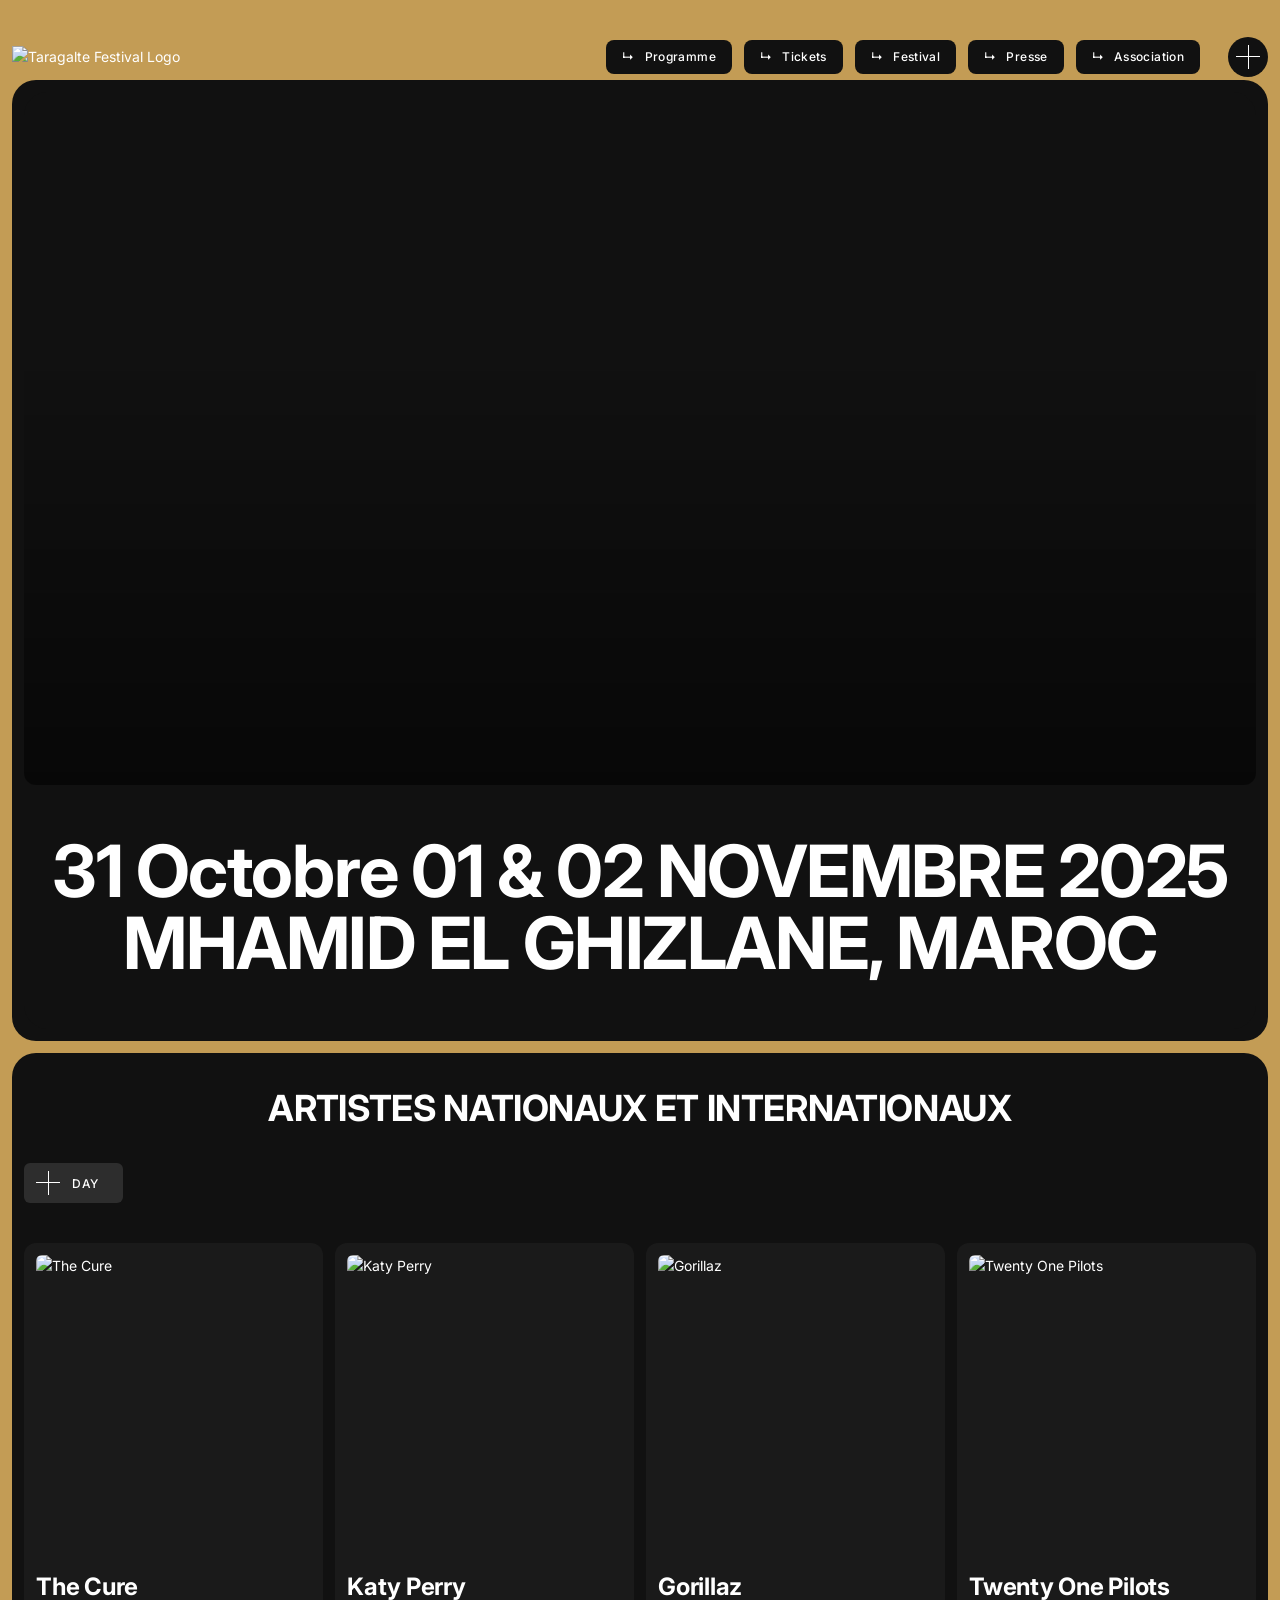
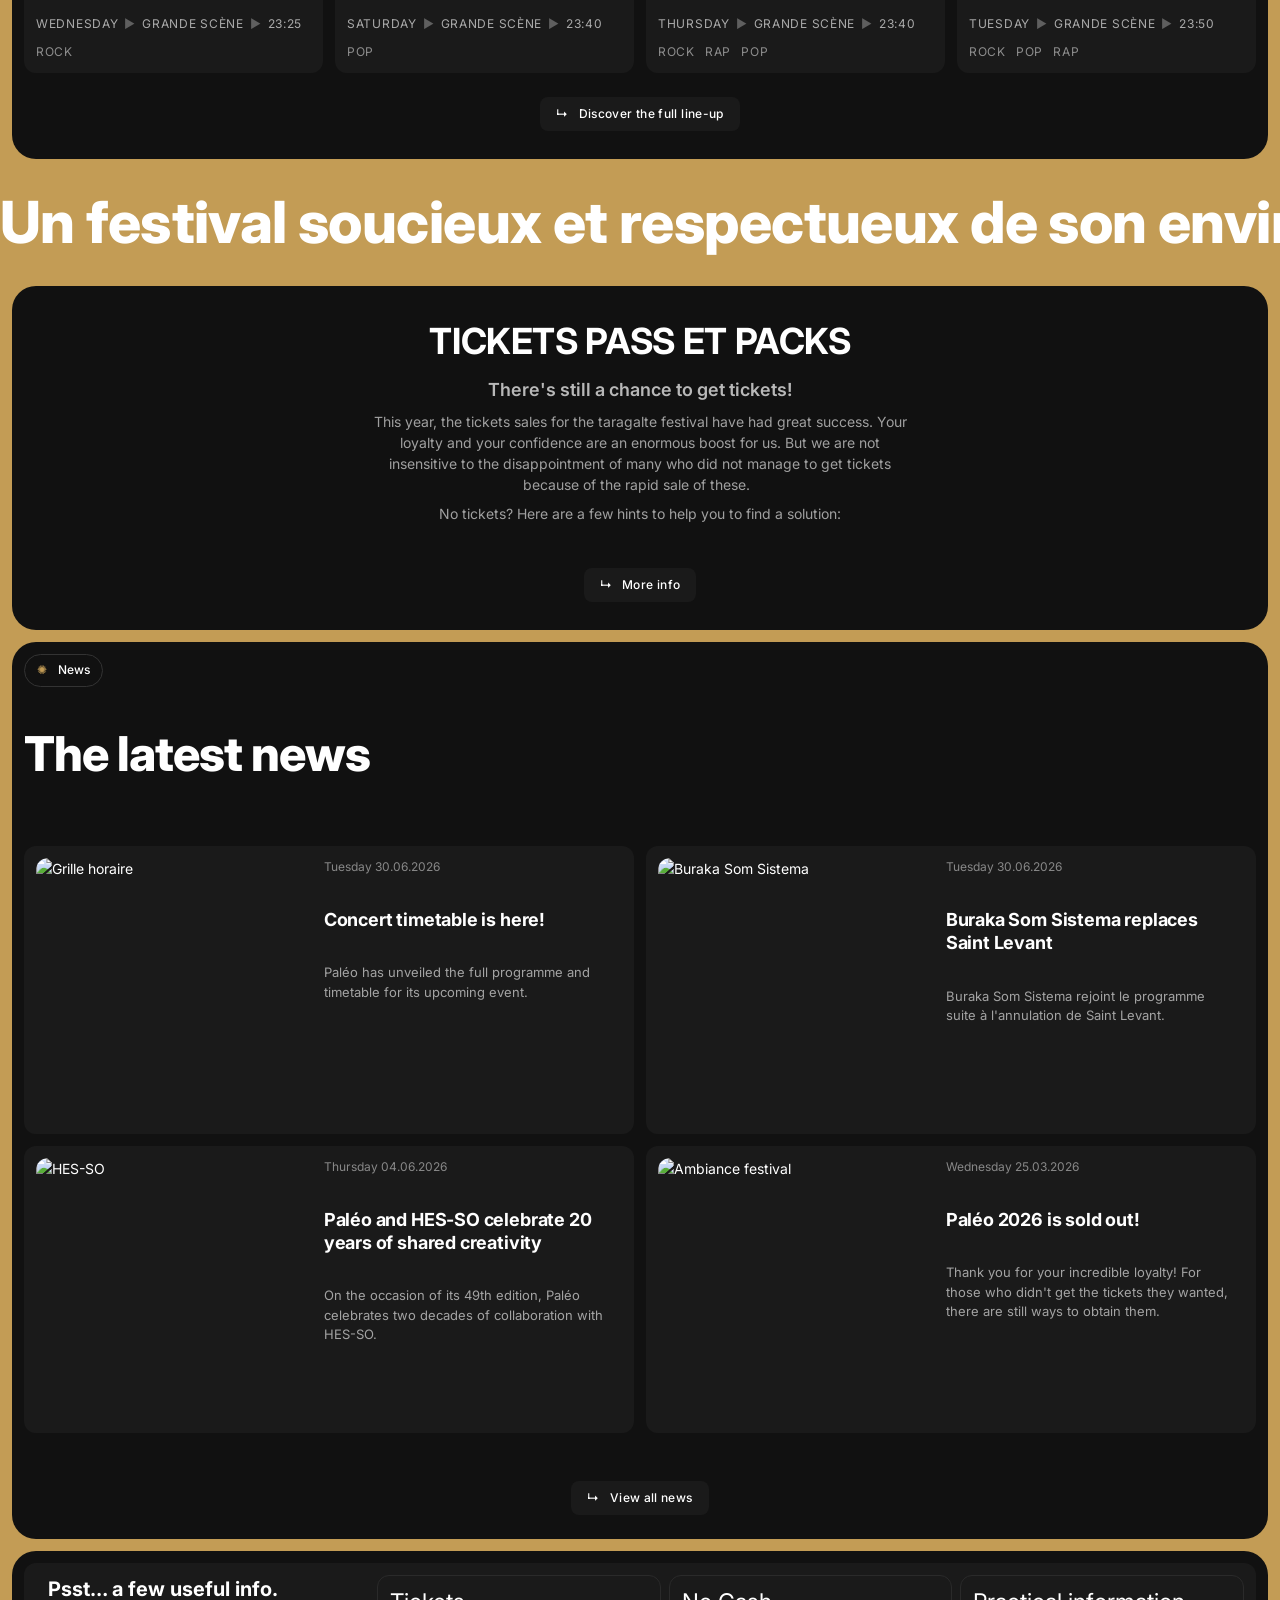
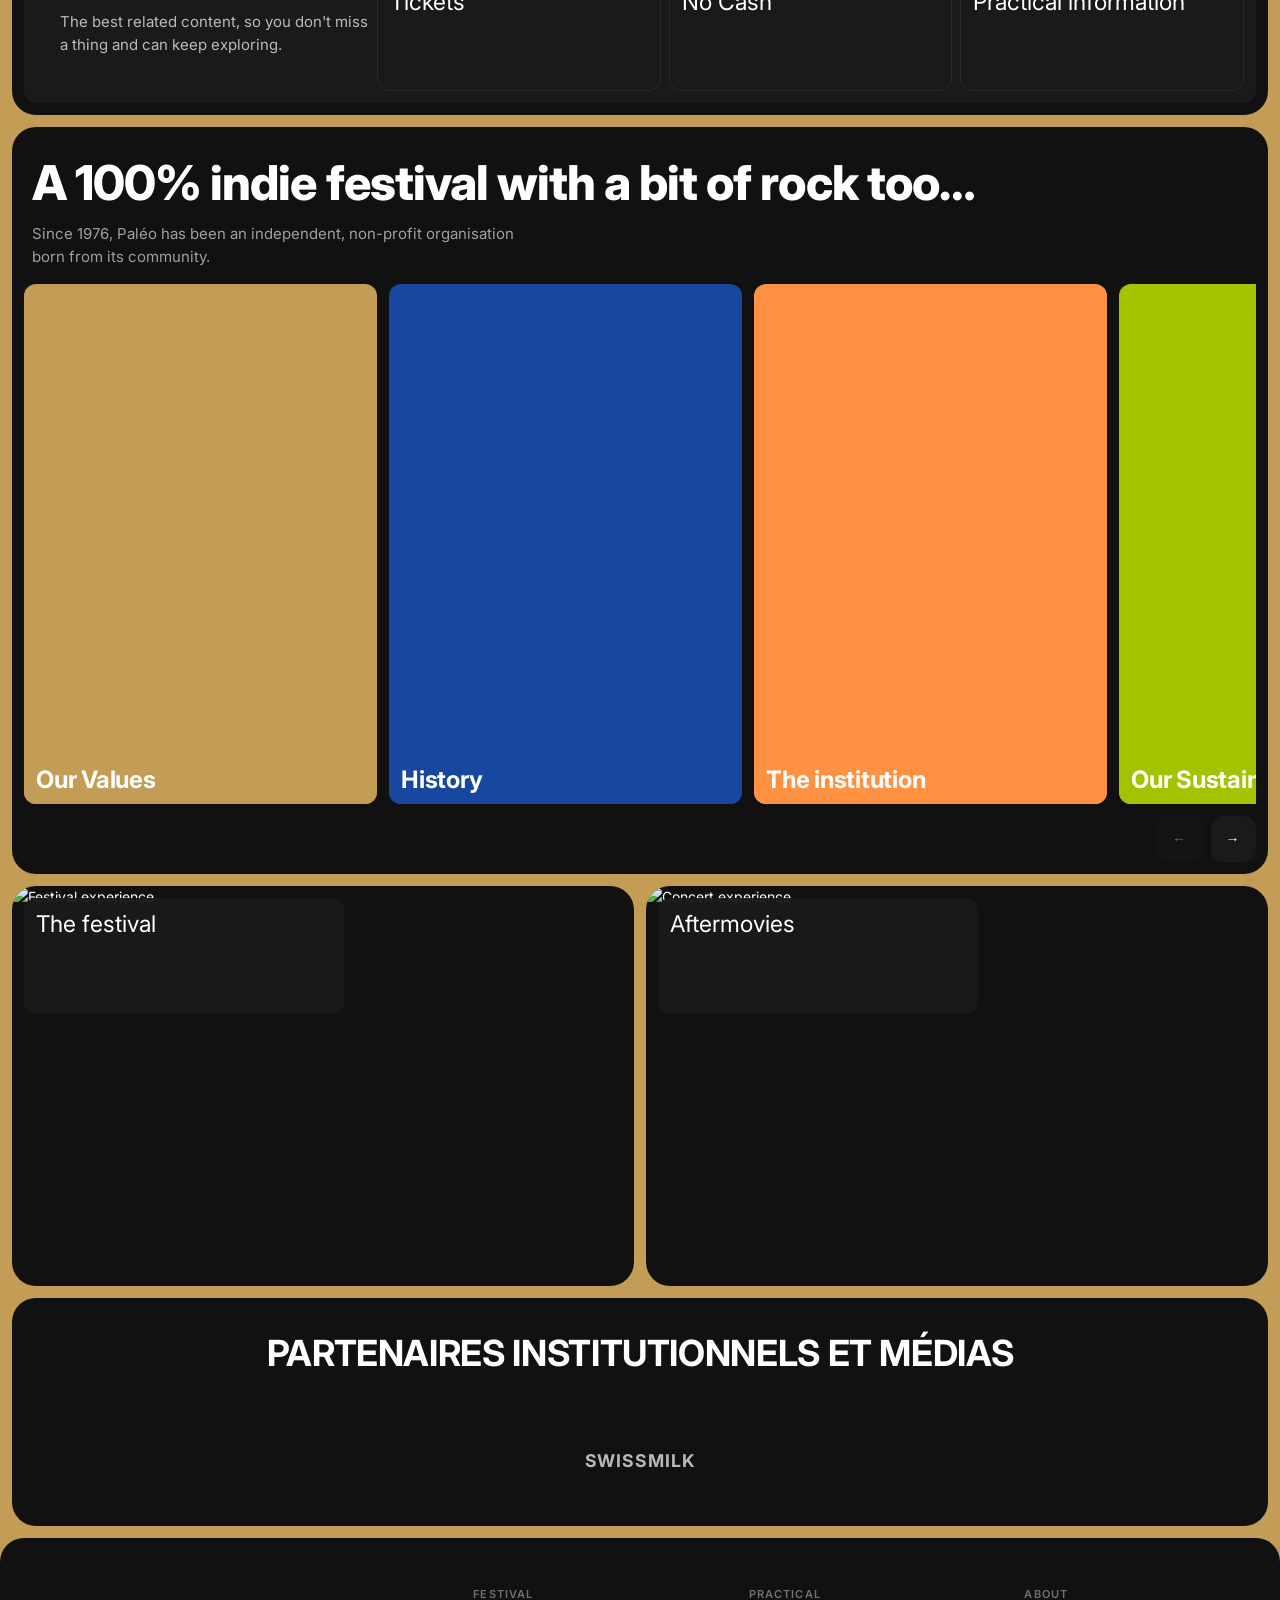
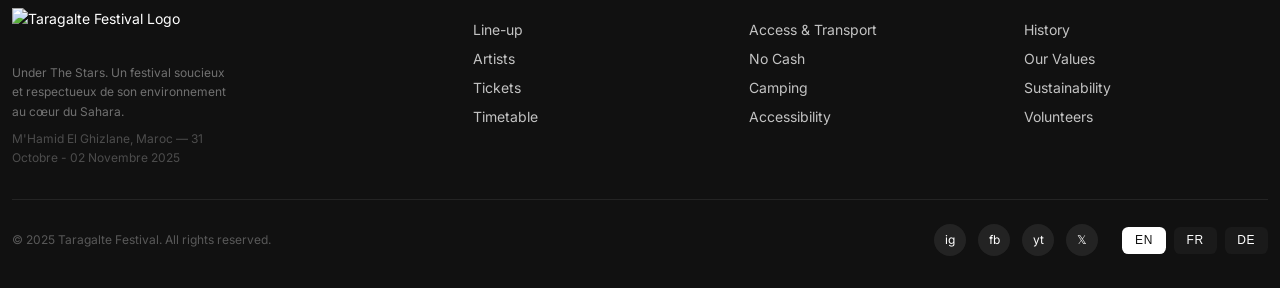
==== index.html @ f8820c57 "first commit" ====
<!DOCTYPE html>
<html lang="en">
<head>
  <meta charset="utf-8">
  <meta name="viewport" content="width=device-width, initial-scale=1.0">
  <meta name="MobileOptimized" content="width">
  <meta name="HandheldFriendly" content="true">
  <title>Homepage | Taragalte Festival</title>
  <meta name="description" content="Taragalte Festival 2025 - Under The Stars. 31 Octobre 01 & 02 Novembre 2025 à M'Hamid El Ghizlane, Maroc.">
  <link rel="icon" href="https://yeah.paleo.ch/themes/custom/paleo/favicon.ico" type="image/vnd.microsoft.icon">
  <link rel="preconnect" href="https://fonts.googleapis.com">
  <link rel="preconnect" href="https://fonts.gstatic.com" crossorigin>
  <link href="https://fonts.googleapis.com/css2?family=Inter:wght@300;400;500;600;700;800;900&display=swap" rel="stylesheet">
  <link rel="stylesheet" href="style.css">
</head>
<body style="--paleo-theme-color: #c39c55; background-color: var(--paleo-theme-color);">

  <!-- Skip to content -->
  <a href="#main-content" class="sr-only" style="position:fixed;top:1rem;left:1rem;z-index:999;background:#fff;color:#000;padding:.5rem 1rem;border-radius:.5rem;font-size:.875rem;font-weight:600;">Skip to main content</a>

  <!-- ============================
       MOBILE MENU OVERLAY
       ============================ -->
  <div class="mobile-menu-overlay" id="mobileMenu" role="dialog" aria-modal="true" aria-label="Site navigation">
    <div class="mobile-menu-header">
      <div class="site-logo">
        <img src="https://www.taragalte.org/wp-content/uploads/elementor/thumbs/logo-taragalte-festival-couleurs-pu4idnwlyz03pz2ma7cyyu3wqf3sqnuum0waqj8fsk.png" alt="Taragalte Festival Logo" style="max-height:40px; width:auto; object-fit:contain;">
      </div>
      <button class="mobile-menu-close" id="menuClose" aria-label="Close menu">✕</button>
    </div>
    <nav class="mobile-menu-nav" aria-label="Main mobile navigation">
      <a href="#lineup" class="mobile-nav-link" onclick="closeMobileMenu()">
        <span class="arrow">↳</span> Programme
      </a>
      <a href="#tickets" class="mobile-nav-link" onclick="closeMobileMenu()">
        <span class="arrow">↳</span> Tickets
      </a>
      <a href="#practical" class="mobile-nav-link" onclick="closeMobileMenu()">
        <span class="arrow">↳</span> Festival
      </a>
      <a href="#news" class="mobile-nav-link" onclick="closeMobileMenu()">
        <span class="arrow">↳</span> Presse
      </a>
      <a href="#discover" class="mobile-nav-link" onclick="closeMobileMenu()">
        <span class="arrow">↳</span> Association
      </a>
    </nav>
    <div class="mobile-menu-footer">
      <button class="lang-btn active">EN</button>
      <button class="lang-btn">FR</button>
      <button class="lang-btn">DE</button>
    </div>
  </div>

  <div class="dialog-off-canvas-main-canvas">
    <div class="layout-container min-h-screen">

      <!-- ============================
           HEADER
           ============================ -->
      <header class="site-header" id="siteHeader" role="banner">
        <div class="header-inner">
          <!-- Logo -->
          <div id="block-paleo-site-branding" style="display:flex;align-items:center;flex-shrink:0;">
            <a href="#" class="site-logo" aria-label="Taragalte Festival - Home">
              <img src="https://www.taragalte.org/wp-content/uploads/elementor/thumbs/logo-taragalte-festival-couleurs-pu4idnwlyz03pz2ma7cyyu3wqf3sqnuum0waqj8fsk.png" alt="Taragalte Festival Logo" style="max-height:40px; width:auto; object-fit:contain;">
            </a>
          </div>

          <!-- Desktop Nav -->
          <nav id="block-paleo-main-menu" class="main-nav" aria-label="Main navigation">
            <div class="nav-hidden-sm">
              <a href="#lineup" class="btn btn-black" id="nav-lineup">
                <span aria-hidden="true" class="nav-arrow-default">↳</span>
                <span aria-hidden="true" class="nav-arrow-hover" style="display:none;">→</span>
                <span>Programme</span>
              </a>
            </div>
            <div class="nav-hidden-sm">
              <a href="#tickets" class="btn btn-black" id="nav-tickets">
                <span aria-hidden="true" class="nav-arrow-default">↳</span>
                <span aria-hidden="true" class="nav-arrow-hover" style="display:none;">→</span>
                <span>Tickets</span>
              </a>
            </div>
            <div class="nav-hidden-sm">
              <a href="#practical" class="btn btn-black" id="nav-practical">
                <span aria-hidden="true" class="nav-arrow-default">↳</span>
                <span aria-hidden="true" class="nav-arrow-hover" style="display:none;">→</span>
                <span>Festival</span>
              </a>
            </div>
            <div class="nav-hidden-sm">
              <a href="#news" class="btn btn-black" id="nav-news">
                <span aria-hidden="true" class="nav-arrow-default">↳</span>
                <span aria-hidden="true" class="nav-arrow-hover" style="display:none;">→</span>
                <span>Presse</span>
              </a>
            </div>
            <div class="nav-hidden-sm">
              <a href="#discover" class="btn btn-black" id="nav-discover">
                <span aria-hidden="true" class="nav-arrow-default">↳</span>
                <span aria-hidden="true" class="nav-arrow-hover" style="display:none;">→</span>
                <span>Association</span>
              </a>
            </div>
          </nav>

          <!-- Menu toggle -->
          <button class="menu-toggle" id="menuToggle" aria-label="Open menu" aria-expanded="false" aria-controls="mobileMenu">
            <svg width="24" height="24" viewBox="0 0 24 24" fill="none" xmlns="http://www.w3.org/2000/svg" aria-hidden="true">
              <rect x="12" width="1" height="24" fill="white"></rect>
              <rect x="24" y="11" width="1" height="24" transform="rotate(90 24 11)" fill="white"></rect>
            </svg>
          </button>
        </div>
      </header>

      <!-- ============================
           MAIN CONTENT
           ============================ -->
      <main role="main">
        <a id="main-content" tabindex="-1"></a>
        <div class="layout-content" style="padding-top: 5rem;">
          <div class="flex-col-gap">

            <!-- ============================
                 HERO SECTION
                 ============================ -->
            <div class="container-block" style="padding: 0.75rem;">
              <div class="hero-section" style="background:var(--black);border-radius:var(--border-radius-xl);overflow:hidden;position:relative;">
                <div class="hero-media" style="border-radius:0.75rem;overflow:hidden;position:relative;aspect-ratio:16/9;">
                  <!-- YouTube iframe — autoplay, muted, looped, no controls -->
                  <iframe
                    id="heroYouTube"
                    src="https://www.youtube.com/embed/m2YG3CQzmCc?autoplay=1&mute=1&loop=1&playlist=m2YG3CQzmCc&controls=0&modestbranding=1&rel=0&origin=http://localhost"
                    frameborder="0"
                    allow="autoplay; encrypted-media"
                    allowfullscreen
                    referrerpolicy="strict-origin-when-cross-origin"
                    title="Festival ambiance video"
                    style="
                      position:absolute;
                      top:50%; left:50%;
                      transform:translate(-50%,-50%) scale(1.15);
                      width:100%; height:100%;
                      min-width:100%; min-height:100%;
                      border:none;
                      pointer-events:none;
                    "
                  ></iframe>
                  <!-- Transparent overlay — blocks ALL YouTube buttons/clicks -->
                  <div style="position:absolute;inset:0;z-index:2;background:transparent;pointer-events:all;cursor:default;"></div>
                  <!-- Gradient overlay -->
                  <div style="position:absolute;inset:0;z-index:3;background:linear-gradient(to top, rgba(0,0,0,0.55) 0%, transparent 60%);pointer-events:none;"></div>
                </div>
                <div class="hero-text">
                  <h1 class="hero-title">31 Octobre 01 & 02 NOVEMBRE 2025<br>MHAMID EL GHIZLANE, MAROC</h1>
                </div>
              </div>
            </div>

            <!-- ============================
                 HEADLINERS / PROGRAM
                 ============================ -->
            <div id="lineup" class="container-block">
              <!-- Section title -->
              <div class="rich-text">
                <div><h2>ARTISTES NATIONAUX ET INTERNATIONAUX</h2></div>
              </div>

              <!-- Program filter + grid -->
              <div id="programSection" data-show-date-filter="1">
                <!-- Filters -->
                <div class="program-filters" id="programFilters">
                  <!-- Day filter -->
                  <div class="filter-group">
                    <div class="filter-dropdown" id="filterDay" data-filter-type="day">
                      <button class="filter-btn" id="filterDayBtn" aria-haspopup="listbox" aria-expanded="false">
                        <!-- Plus icon -->
                        <svg class="icon-plus" width="24" height="24" viewBox="0 0 24 24" fill="none" aria-hidden="true">
                          <rect x="12" width="1" height="24" fill="currentColor"></rect>
                          <rect x="24" y="11" width="1" height="24" transform="rotate(90 24 11)" fill="currentColor"></rect>
                        </svg>
                        <!-- Cross icon -->
                        <svg class="icon-cross" width="24" height="24" viewBox="0 0 24 24" fill="none" aria-hidden="true" style="display:none;">
                          <rect x="11.5" y="0" width="1" height="24" transform="rotate(45 12 12)" fill="currentColor"></rect>
                          <rect x="11.5" y="0" width="1" height="24" transform="rotate(-45 12 12)" fill="currentColor"></rect>
                        </svg>
                        <span class="filter-label">Day</span>
                        <span class="filter-badge" id="dayBadge" hidden></span>
                      </button>
                      <ul class="dropdown-menu" id="dayDropdown" role="listbox" aria-label="Filter by day">
                        <li>
                          <button class="dropdown-item" data-filter-id="146" data-filter-label="Tuesday 21 July" role="option" aria-selected="false">
                            <span>Tuesday 21 July</span>
                            <svg class="icon-check" width="20" height="20" viewBox="0 0 20 20" fill="none" aria-hidden="true">
                              <path d="M4 10.5L8 14.5L16 6.5" stroke="currentColor" stroke-width="1.5" stroke-linecap="round" stroke-linejoin="round"></path>
                            </svg>
                          </button>
                        </li>
                        <li>
                          <button class="dropdown-item" data-filter-id="515" data-filter-label="Wednesday 22 July" role="option" aria-selected="false">
                            <span>Wednesday 22 July</span>
                            <svg class="icon-check" width="20" height="20" viewBox="0 0 20 20" fill="none" aria-hidden="true">
                              <path d="M4 10.5L8 14.5L16 6.5" stroke="currentColor" stroke-width="1.5" stroke-linecap="round" stroke-linejoin="round"></path>
                            </svg>
                          </button>
                        </li>
                        <li>
                          <button class="dropdown-item" data-filter-id="516" data-filter-label="Thursday 23 July" role="option" aria-selected="false">
                            <span>Thursday 23 July</span>
                            <svg class="icon-check" width="20" height="20" viewBox="0 0 20 20" fill="none" aria-hidden="true">
                              <path d="M4 10.5L8 14.5L16 6.5" stroke="currentColor" stroke-width="1.5" stroke-linecap="round" stroke-linejoin="round"></path>
                            </svg>
                          </button>
                        </li>
                        <li>
                          <button class="dropdown-item" data-filter-id="518" data-filter-label="Saturday 25 July" role="option" aria-selected="false">
                            <span>Saturday 25 July</span>
                            <svg class="icon-check" width="20" height="20" viewBox="0 0 20 20" fill="none" aria-hidden="true">
                              <path d="M4 10.5L8 14.5L16 6.5" stroke="currentColor" stroke-width="1.5" stroke-linecap="round" stroke-linejoin="round"></path>
                            </svg>
                          </button>
                        </li>
                        <li class="dropdown-footer">
                          <button class="dropdown-clear" data-filter-clear>Clear</button>
                          <button class="dropdown-apply" data-filter-apply>Filter</button>
                        </li>
                      </ul>
                    </div>
                  </div>
                </div>

                <!-- Artist Grid -->
                <div class="artist-grid" id="artistGrid">

                  <!-- The Cure -->
                  <div class="artist-teaser-wrapper" data-nid="61" data-day-ids="[515]" data-style-ids="[498]" data-place-ids="[526]">
                    <div class="artist-card" style="--card-color: #5C5C5C;">
                      <div class="artist-img-wrap">
                        <img loading="lazy"
                          src="https://yeah.paleo.ch/sites/default/files/styles/artist_teaser_small/public/2026-02/v_the-cure_photo_03_andyvellars1.jpg.webp?itok=eG6ohVCK"
                          srcset="https://yeah.paleo.ch/sites/default/files/styles/artist_teaser_wide/public/2026-02/v_the-cure_photo_03_andyvellars1.jpg.webp?itok=-XFHw1MG 1x"
                          alt="The Cure"
                          width="376" height="425">
                      </div>
                      <div class="artist-info">
                        <div class="artist-name">
                          <a href="#lineup">The Cure</a>
                        </div>
                        <div class="artist-events">
                          <span class="artist-event-tag">Wednesday<span class="sep">►</span>Grande Scène<span class="sep">►</span>23:25</span>
                        </div>
                        <div class="artist-styles">
                          <div>Rock</div>
                        </div>
                      </div>
                    </div>
                  </div>

                  <!-- Katy Perry -->
                  <div class="artist-teaser-wrapper" data-nid="35" data-day-ids="[518]" data-style-ids="[493]" data-place-ids="[526]">
                    <div class="artist-card" style="--card-color: #FCC3CF;">
                      <div class="artist-img-wrap">
                        <img loading="lazy"
                          src="https://yeah.paleo.ch/sites/default/files/styles/artist_teaser_small/public/2026-02/v_katy-perry_2.jpg.webp?h=e4f8abcf&itok=BAOjv43O"
                          alt="Katy Perry"
                          width="376" height="425">
                      </div>
                      <div class="artist-info">
                        <div class="artist-name">
                          <a href="#lineup">Katy Perry</a>
                        </div>
                        <div class="artist-events">
                          <span class="artist-event-tag">Saturday<span class="sep">►</span>Grande Scène<span class="sep">►</span>23:40</span>
                        </div>
                        <div class="artist-styles">
                          <div>Pop</div>
                        </div>
                      </div>
                    </div>
                  </div>

                  <!-- Gorillaz -->
                  <div class="artist-teaser-wrapper" data-nid="43" data-day-ids="[516]" data-style-ids="[498,496,493]" data-place-ids="[526]">
                    <div class="artist-card" style="--card-color: #FF9242;">
                      <div class="artist-img-wrap">
                        <img loading="lazy"
                          src="https://yeah.paleo.ch/sites/default/files/styles/artist_teaser_small/public/2026-02/site-vertical_gorillaz_photo_01_dr.jpg.webp?itok=hhbRq_qD"
                          alt="Gorillaz"
                          width="376" height="425">
                      </div>
                      <div class="artist-info">
                        <div class="artist-name">
                          <a href="#lineup">Gorillaz</a>
                        </div>
                        <div class="artist-events">
                          <span class="artist-event-tag">Thursday<span class="sep">►</span>Grande Scène<span class="sep">►</span>23:40</span>
                        </div>
                        <div class="artist-styles">
                          <div>Rock</div>
                          <div>Rap</div>
                          <div>Pop</div>
                        </div>
                      </div>
                    </div>
                  </div>

                  <!-- Twenty One Pilots -->
                  <div class="artist-teaser-wrapper" data-nid="33" data-day-ids="[146]" data-style-ids="[498,493,496]" data-place-ids="[526]">
                    <div class="artist-card" style="--card-color: #A81528;">
                      <div class="artist-img-wrap">
                        <img loading="lazy"
                          src="https://yeah.paleo.ch/sites/default/files/styles/artist_teaser_small/public/2026-02/site-vertical_twenty-one-pilots_photo_01_dr.jpg.webp?itok=3kZu5BkT"
                          alt="Twenty One Pilots"
                          width="376" height="425">
                      </div>
                      <div class="artist-info">
                        <div class="artist-name">
                          <a href="#lineup">Twenty One Pilots</a>
                        </div>
                        <div class="artist-events">
                          <span class="artist-event-tag">Tuesday<span class="sep">►</span>Grande Scène<span class="sep">►</span>23:50</span>
                        </div>
                        <div class="artist-styles">
                          <div>Rock</div>
                          <div>Pop</div>
                          <div>Rap</div>
                        </div>
                      </div>
                    </div>
                  </div>

                </div><!-- /artist-grid -->

                <!-- No results -->
                <div class="no-artists-msg" id="noArtistsMsg" aria-live="polite">
                  <p>No artists match the selected filters.</p>
                </div>

                <!-- Discover full line-up button -->
                <div class="button-group" style="padding-top:1.5rem;">
                  <a href="#lineup" class="btn btn-dark" id="btn-full-lineup">
                    <span aria-hidden="true">↳</span>
                    <span>Discover the full line-up</span>
                  </a>
                </div>
              </div>
            </div>

            <!-- ============================
                 MARQUEE / LETTERING
                 ============================ -->
            <div class="marquee-section" aria-hidden="true">
              <div class="marquee-track" id="marqueeTrack">
                <span class="marquee-text">Un festival soucieux et respectueux de son environnement</span>
                <span class="marquee-text" style="color:rgba(255,255,255,0.3);">✦</span>
                <span class="marquee-text">Un festival soucieux et respectueux de son environnement</span>
                <span class="marquee-text" style="color:rgba(255,255,255,0.3);">✦</span>
                <span class="marquee-text">Un festival soucieux et respectueux de son environnement</span>
                <span class="marquee-text" style="color:rgba(255,255,255,0.3);">✦</span>
                <span class="marquee-text">Un festival soucieux et respectueux de son environnement</span>
                <span class="marquee-text" style="color:rgba(255,255,255,0.3);">✦</span>
              </div>
            </div>

            <!-- ============================
                 SOLD OUT NOTICE
                 ============================ -->
            <div id="tickets" class="container-block">
              <div class="rich-text">
                <div>
                  <h2>TICKETS PASS ET PACKS</h2>
                  <h3>There's still a chance to get tickets!</h3>
                  <p>This year, the tickets sales for the taragalte festival have had great success. Your loyalty and your confidence are an enormous boost for us. But we are not insensitive to the disappointment of many who did not manage to get tickets because of the rapid sale of these.&nbsp;&nbsp;</p>
                  <p style="margin-top:.5rem;">No tickets? Here are a few hints to help you to find a solution:</p>
                </div>
              </div>
              <div class="button-group">
                <a href="#tickets" class="btn btn-dark">
                  <span aria-hidden="true">↳</span>
                  <span>More info</span>
                </a>
              </div>
            </div>

            <!-- ============================
                 NEWS SECTION
                 ============================ -->
            <div id="news" class="container-block pt-10" style="padding-top:2.5rem;">
              <!-- Badge -->
              <div class="news-badge" aria-label="Section: News">
                <span class="news-badge-star" aria-hidden="true">✺</span>
                <span>News</span>
              </div>

              <div style="margin-top:2.25rem;">
                <div>
                  <!-- News header -->
                  <div class="news-header">
                    <div class="news-header-title">The latest news</div>
                  </div>

                  <!-- News grid -->
                  <div class="news-grid">

                    <!-- News 1 -->
                    <a href="#news" class="news-card">
                      <div class="news-card-img">
                        <img loading="lazy"
                          src="https://yeah.paleo.ch/sites/default/files/styles/news_teaser/public/2026-06/ambiance_mer25_annecolliard-0614.jpg.webp?h=7076091f&itok=uxQeLVp3"
                          alt="Grille horaire" width="320" height="320">
                      </div>
                      <div class="news-card-body">
                        <div class="news-date">Tuesday 30.06.2026</div>
                        <h2>Concert timetable is here!</h2>
                        <div><p>Paléo has unveiled the full programme and timetable for its upcoming event.</p></div>
                      </div>
                    </a>

                    <!-- News 2 -->
                    <a href="#news" class="news-card">
                      <div class="news-card-img">
                        <img loading="lazy"
                          src="https://yeah.paleo.ch/sites/default/files/styles/news_teaser/public/2026-06/v_bss_aidan_klessic.jpg.webp?itok=XGOHfuFn"
                          alt="Buraka Som Sistema" width="320" height="320">
                      </div>
                      <div class="news-card-body">
                        <div class="news-date">Tuesday 30.06.2026</div>
                        <h2>Buraka Som Sistema replaces Saint Levant</h2>
                        <div><p>Buraka Som Sistema rejoint le programme suite à l'annulation de Saint Levant.</p></div>
                      </div>
                    </a>

                    <!-- News 3 -->
                    <a href="#news" class="news-card">
                      <div class="news-card-img">
                        <img loading="lazy"
                          src="https://yeah.paleo.ch/sites/default/files/styles/news_teaser/public/2026-06/base_hes_so.jpg.webp?itok=5ogoG4hX"
                          alt="HES-SO" width="320" height="320">
                      </div>
                      <div class="news-card-body">
                        <div class="news-date">Thursday 04.06.2026</div>
                        <h2>Paléo and HES-SO celebrate 20 years of shared creativity</h2>
                        <div><p>On the occasion of its 49th edition, Paléo celebrates two decades of collaboration with HES-SO.</p></div>
                      </div>
                    </a>

                    <!-- News 4 -->
                    <a href="#news" class="news-card">
                      <div class="news-card-img">
                        <img loading="lazy"
                          src="https://yeah.paleo.ch/sites/default/files/styles/news_teaser/public/2026-03/ambiance_ve2025_timon_bachmann_37.jpg.webp?itok=vsHrV_7i"
                          alt="Ambiance festival" width="320" height="320">
                      </div>
                      <div class="news-card-body">
                        <div class="news-date">Wednesday 25.03.2026</div>
                        <h2>Paléo 2026 is sold out!</h2>
                        <div><p>Thank you for your incredible loyalty! For those who didn't get the tickets they wanted, there are still ways to obtain them.</p></div>
                      </div>
                    </a>

                  </div><!-- /news-grid -->

                  <div class="news-btn-wrap">
                    <a href="#news" class="btn btn-dark">
                      <span aria-hidden="true">↳</span>
                      <span>View all news</span>
                    </a>
                  </div>
                </div>
              </div>
            </div>

            <!-- ============================
                 CTA GROUP (Useful Info)
                 ============================ -->
            <div class="container-block">
              <div class="cta-group">
                <div class="cta-layout">
                  <!-- Header -->
                  <div class="cta-header">
                    <h3>Psst… a few useful info.</h3>
                    <div class="cta-header p" style="color:rgba(255,255,255,0.7);font-size:0.9375rem;">
                      The best related content, so you don't miss a thing and can keep exploring.
                    </div>
                  </div>

                  <!-- CTA Cards -->
                  <div class="cta-cards">

                    <!-- Tickets -->
                    <div class="cta-card-wrap">
                      <a href="#tickets" class="cta-card" style="--card-color: #E6C300;" id="cta-tickets">
                        <span class="cta-card-content">
                          <span class="cta-card-title">Tickets</span>
                          <span class="cta-link-label">
                            <span aria-hidden="true">↳</span>
                            <span>Take me there</span>
                          </span>
                        </span>
                        <span class="cta-card-thumb">
                          <img loading="lazy"
                            src="https://yeah.paleo.ch/sites/default/files/styles/content_teaser_thumb/public/2026-02/foule-ambiance.jpg.webp?itok=COhG5DiL"
                            alt="Tickets" width="92" height="92">
                        </span>
                      </a>
                    </div>

                    <!-- No Cash -->
                    <div class="cta-card-wrap">
                      <a href="#practical" class="cta-card" style="--card-color: #A81528;" id="cta-nocash">
                        <span class="cta-card-content">
                          <span class="cta-card-title">No Cash</span>
                          <span class="cta-link-label">
                            <span aria-hidden="true">↳</span>
                            <span>Take me there</span>
                          </span>
                        </span>
                        <span class="cta-card-thumb">
                          <img loading="lazy"
                            src="https://yeah.paleo.ch/sites/default/files/styles/content_teaser_thumb/public/2026-02/pratique-nocash.jpg.webp?h=7a6f9c99&itok=Q3Z40Iit"
                            alt="No Cash" width="92" height="92">
                        </span>
                      </a>
                    </div>

                    <!-- Practical Info -->
                    <div class="cta-card-wrap">
                      <a href="#practical" class="cta-card" style="--card-color: #FF9242;" id="cta-practical">
                        <span class="cta-card-content">
                          <span class="cta-card-title">Practical information</span>
                          <span class="cta-link-label">
                            <span aria-hidden="true">↳</span>
                            <span>Take me there</span>
                          </span>
                        </span>
                        <span class="cta-card-thumb">
                          <img loading="lazy"
                            src="https://yeah.paleo.ch/sites/default/files/styles/content_teaser_thumb/public/2026-03/infos-pratiques-ambiance.jpg.webp?h=447956d4&itok=XGhqjC5S"
                            alt="Practical information" width="92" height="92">
                        </span>
                      </a>
                    </div>

                  </div>
                </div>
              </div>
            </div>

            <!-- ============================
                 DISCOVER CAROUSEL (Nav Reco)
                 ============================ -->
            <div id="discover" class="container-block">
              <div class="nav-reco-section">
                <!-- Intro text card -->
                <div class="nav-reco-intro" style="padding:0.5rem 0.5rem 1rem;">
                  <div class="nav-reco-intro-title">A 100% indie festival with a bit of rock too…</div>
                  <p class="nav-reco-intro-desc">Since 1976, Paléo has been an independent, non-profit organisation born from its community.</p>
                </div>

                <!-- Carousel -->
                <div class="nav-reco-carousel-wrap">
                  <div class="nav-reco-carousel" id="navreco-carousel">

                    <!-- Card 1: Our Values -->
                    <a href="#discover" class="nav-reco-card">
                      <div class="nav-reco-card-bg" style="background-color:#c39c55;"></div>
                      <div class="nav-reco-card-img">
                        <img loading="lazy"
                          src="https://yeah.paleo.ch/sites/default/files/styles/nav_reco_card/public/2026-02/valeurs-paleo.webp?itok=some1"
                          alt="Our Values" width="353" height="520"
                          onerror="this.style.display='none'">
                      </div>
                      <div class="nav-reco-card-gradient" style="background:linear-gradient(to top, #c39c55 20%, transparent 70%);"></div>
                      <div class="nav-reco-card-label"><h3>Our Values</h3></div>
                    </a>

                    <!-- Card 2: History -->
                    <a href="#discover" class="nav-reco-card">
                      <div class="nav-reco-card-bg" style="background-color:#18479F;"></div>
                      <div class="nav-reco-card-img">
                        <img loading="lazy"
                          src="https://yeah.paleo.ch/sites/default/files/styles/nav_reco_card/public/2026-02/histoire-paleo.webp?h=508277af&itok=AjSMIRab"
                          alt="History of Taragalte" width="353" height="520"
                          onerror="this.style.display='none'">
                      </div>
                      <div class="nav-reco-card-gradient" style="background:linear-gradient(to top, #18479F 20%, transparent 70%);"></div>
                      <div class="nav-reco-card-label"><h3>History</h3></div>
                    </a>

                    <!-- Card 3: The Institution -->
                    <a href="#discover" class="nav-reco-card">
                      <div class="nav-reco-card-bg" style="background-color:#FF9242;"></div>
                      <div class="nav-reco-card-img">
                        <img loading="lazy"
                          src="https://yeah.paleo.ch/sites/default/files/styles/nav_reco_card/public/2026-04/sized_ambiance_ma2025_lucie_gertsch_3944.jpg.webp?itok=pPHWOfbX"
                          alt="The Institution" width="353" height="520"
                          onerror="this.style.display='none'">
                      </div>
                      <div class="nav-reco-card-gradient" style="background:linear-gradient(to top, #FF9242 20%, transparent 70%);"></div>
                      <div class="nav-reco-card-label"><h3>The institution</h3></div>
                    </a>

                    <!-- Card 4: Sustainability -->
                    <a href="#discover" class="nav-reco-card">
                      <div class="nav-reco-card-bg" style="background-color:#A4C200;"></div>
                      <div class="nav-reco-card-img">
                        <img loading="lazy"
                          src="https://yeah.paleo.ch/sites/default/files/styles/nav_reco_card/public/2026-02/durable.jpg.webp?h=c5ba2771&itok=uSrHY4QT"
                          alt="Our Sustainability Policy" width="353" height="520"
                          onerror="this.style.display='none'">
                      </div>
                      <div class="nav-reco-card-gradient" style="background:linear-gradient(to top, #A4C200 20%, transparent 70%);"></div>
                      <div class="nav-reco-card-label"><h3>Our Sustainability Policy</h3></div>
                    </a>

                    <!-- Card 5: Volunteers -->
                    <a href="#discover" class="nav-reco-card">
                      <div class="nav-reco-card-bg" style="background-color:#E6C300;"></div>
                      <div class="nav-reco-card-img">
                        <img loading="lazy"
                          src="https://yeah.paleo.ch/sites/default/files/styles/nav_reco_card/public/2026-02/staff.jpg.webp?h=9782fad2&itok=V9-CL18t"
                          alt="Volunteers" width="353" height="520"
                          onerror="this.style.display='none'">
                      </div>
                      <div class="nav-reco-card-gradient" style="background:linear-gradient(to top, #E6C300 20%, transparent 70%);"></div>
                      <div class="nav-reco-card-label"><h3>Volunteers</h3></div>
                    </a>

                    <!-- Card 6: The Team -->
                    <a href="#discover" class="nav-reco-card">
                      <div class="nav-reco-card-bg" style="background-color:#AEA5CC;"></div>
                      <div class="nav-reco-card-img">
                        <img loading="lazy"
                          src="https://yeah.paleo.ch/sites/default/files/styles/nav_reco_card/public/2026-03/ambiance-nuit-romane-santarelli.jpg.webp?h=d333bd0d&itok=VjCgRIpZ"
                          alt="The team" width="353" height="520"
                          onerror="this.style.display='none'">
                      </div>
                      <div class="nav-reco-card-gradient" style="background:linear-gradient(to top, #AEA5CC 20%, transparent 70%);"></div>
                      <div class="nav-reco-card-label"><h3>The team</h3></div>
                    </a>

                    <!-- Card 7: Awards -->
                    <a href="#discover" class="nav-reco-card">
                      <div class="nav-reco-card-bg" style="background-color:#18479F;"></div>
                      <div class="nav-reco-card-img">
                        <img loading="lazy"
                          src="https://yeah.paleo.ch/sites/default/files/styles/nav_reco_card/public/2025-12/drones.jpg.webp?itok=psTbc82v"
                          alt="Awards and certifications" width="353" height="520"
                          onerror="this.style.display='none'">
                      </div>
                      <div class="nav-reco-card-gradient" style="background:linear-gradient(to top, #18479F 20%, transparent 70%);"></div>
                      <div class="nav-reco-card-label"><h3>Awards and certifications</h3></div>
                    </a>

                  </div><!-- /nav-reco-carousel -->
                </div>

                <!-- Carousel Controls -->
                <div class="nav-reco-controls">
                  <button type="button" class="carousel-btn" id="navrecoPrev" aria-label="Previous" disabled>
                    <span aria-hidden="true">←</span>
                  </button>
                  <button type="button" class="carousel-btn" id="navreco-next" aria-label="Next">
                    <span aria-hidden="true">→</span>
                  </button>
                </div>
              </div>
            </div>

            <!-- ============================
                 TWO-COLUMN IMAGE BLOCKS
                 ============================ -->
            <div id="practical" class="two-col-grid">

              <!-- Left: The Festival -->
              <div class="container-block" style="position:relative;">
                <div class="img-video-block">
                  <img loading="lazy"
                    src="https://yeah.paleo.ch/sites/default/files/styles/image_video_bkg_half_small/public/2026-02/ambiance-festival-experience.webp?h=ab8a584c&itok=mTJ2hIsX"
                    alt="Festival experience"
                    style="width:100%;border-radius:var(--border-radius-xl);display:block;object-fit:cover;min-height:400px;">
                </div>
                <div class="img-video-cta" style="position:absolute;top:0.75rem;left:0.75rem;z-index:20;width:calc(100% - 1.5rem);max-width:320px;">
                  <a href="#discover" class="cta-card" style="--card-color: #00ABB5; display:flex; justify-content:space-between; align-items:flex-start; width:100%; height:116px; padding:0.75rem; border-radius:0.75rem; background:rgba(26,26,26,0.95); color:#fff; border:none; cursor:pointer; text-decoration:none; font-size:1.4375rem; line-height:normal; transition:background 0.3s ease, color 0.3s ease; position:relative; overflow:hidden;" id="cta-festival">
                    <span class="cta-card-content">
                      <span class="cta-card-title">The festival</span>
                      <span class="cta-link-label"><span aria-hidden="true">↳</span><span>Take me there</span></span>
                    </span>
                    <span class="cta-card-thumb">
                      <img loading="lazy"
                        src="https://yeah.paleo.ch/sites/default/files/styles/content_teaser_thumb/public/2026-02/ambiance-festival-experience.webp?itok=ezq-t1lj"
                        alt="Festival" width="92" height="92">
                    </span>
                  </a>
                </div>
              </div>

              <!-- Right: Aftermovies -->
              <div class="container-block" style="position:relative;">
                <div class="img-video-block">
                  <img loading="lazy"
                    src="https://yeah.paleo.ch/sites/default/files/styles/image_video_bkg_half_small/public/2026-02/experience-concert.jpg.webp?itok=5qDzOoyO"
                    alt="Concert experience"
                    style="width:100%;border-radius:var(--border-radius-xl);display:block;object-fit:cover;min-height:400px;">
                </div>
                <div class="img-video-cta" style="position:absolute;top:0.75rem;left:0.75rem;z-index:20;width:calc(100% - 1.5rem);max-width:320px;">
                  <a href="#discover" class="cta-card" style="--card-color: #AEA5CC; display:flex; justify-content:space-between; align-items:flex-start; width:100%; height:116px; padding:0.75rem; border-radius:0.75rem; background:rgba(26,26,26,0.95); color:#fff; border:none; cursor:pointer; text-decoration:none; font-size:1.4375rem; line-height:normal; transition:background 0.3s ease, color 0.3s ease; position:relative; overflow:hidden;" id="cta-aftermovies">
                    <span class="cta-card-content">
                      <span class="cta-card-title">Aftermovies</span>
                      <span class="cta-link-label"><span aria-hidden="true">↳</span><span>Take me there</span></span>
                    </span>
                  </a>
                </div>
              </div>

            </div>

            <!-- ============================
                 SPONSORS
                 ============================ -->
            <div class="container-block">
              <div class="rich-text">
                <div><h2>PARTENAIRES INSTITUTIONNELS ET MÉDIAS</h2></div>
              </div>
              <div class="sponsors-section">
                <div class="sponsors-logos">
                  <img loading="lazy"
                    src="https://yeah.paleo.ch/sites/default/files/styles/sponsors/public/2026-02/sponsor_swissmilk.png"
                    alt="Swissmilk" style="height:40px;width:auto;object-fit:contain;filter:brightness(0) invert(1);"
                    onerror="this.parentElement.innerHTML='<span class=\'sponsor-item\'>Swissmilk</span>'">
                  <img loading="lazy"
                    src="https://yeah.paleo.ch/sites/default/files/styles/sponsors/public/2026-02/sponsor_romande-energie.png"
                    alt="Romande Energie" style="height:40px;width:auto;object-fit:contain;filter:brightness(0) invert(1);"
                    onerror="this.parentElement.innerHTML='<span class=\'sponsor-item\'>Romande Énergie</span>'">
                  <span class="sponsor-item">Rivella</span>
                  <span class="sponsor-item">Ice Tea</span>
                  <span class="sponsor-item">Henniez</span>
                  <span class="sponsor-item">SIG</span>
                  <span class="sponsor-item">BCV</span>
                </div>
              </div>
            </div>

          </div><!-- /flex-col-gap -->
        </div><!-- /layout-content -->

        <!-- ============================
             FOOTER
             ============================ -->
        <footer class="site-footer" role="contentinfo">
          <div class="footer-inner">
            <!-- Brand -->
            <div class="footer-brand">
              <div class="site-logo">
                <img src="https://www.taragalte.org/wp-content/uploads/elementor/thumbs/logo-taragalte-festival-couleurs-pu4idnwlyz03pz2ma7cyyu3wqf3sqnuum0waqj8fsk.png" alt="Taragalte Festival Logo" style="max-height:50px; width:auto; object-fit:contain;">
              </div>
              <p>Under The Stars. Un festival soucieux et respectueux de son environnement au cœur du Sahara.</p>
              <p style="margin-top:0.5rem;color:rgba(255,255,255,0.25);">M'Hamid El Ghizlane, Maroc — 31 Octobre - 02 Novembre 2025</p>
            </div>

            <!-- Links -->
            <div class="footer-links">
              <div class="footer-col">
                <h4>Festival</h4>
                <a href="#lineup">Line-up</a>
                <a href="#lineup">Artists</a>
                <a href="#tickets">Tickets</a>
                <a href="#practical">Timetable</a>
              </div>
              <div class="footer-col">
                <h4>Practical</h4>
                <a href="#practical">Access & Transport</a>
                <a href="#practical">No Cash</a>
                <a href="#practical">Camping</a>
                <a href="#practical">Accessibility</a>
              </div>
              <div class="footer-col">
                <h4>About</h4>
                <a href="#discover">History</a>
                <a href="#discover">Our Values</a>
                <a href="#discover">Sustainability</a>
                <a href="#discover">Volunteers</a>
              </div>
            </div>
          </div>

          <!-- Bottom bar -->
          <div class="footer-bottom">
            <p class="footer-copyright">
              &copy; 2025 Taragalte Festival. All rights reserved.
            </p>
            <div style="display:flex;align-items:center;gap:1.5rem;">
              <div class="footer-social" aria-label="Social media links">
                <a href="#" class="social-link" aria-label="Instagram">ig</a>
                <a href="#" class="social-link" aria-label="Facebook">fb</a>
                <a href="#" class="social-link" aria-label="YouTube">yt</a>
                <a href="#" class="social-link" aria-label="Twitter / X">𝕏</a>
              </div>
              <div style="display:flex;gap:0.5rem;">
                <button class="lang-btn active" onclick="setLang('EN')">EN</button>
                <button class="lang-btn" onclick="setLang('FR')">FR</button>
                <button class="lang-btn" onclick="setLang('DE')">DE</button>
              </div>
            </div>
          </div>
        </footer>

      </main>
    </div><!-- /layout-container -->
  </div><!-- /dialog-off-canvas-main-canvas -->

  <!-- Scroll to top -->
  <button class="scroll-top" id="scrollTop" aria-label="Scroll to top" onclick="window.scrollTo({top:0,behavior:'smooth'})">↑</button>

  <script src="script.js"></script>
</body>
</html>
---- style.css ----
/* ========================================
   FESTIVAL WEBSITE - INSPIRED BY PALEO CH
   ======================================== */

@import url('https://fonts.googleapis.com/css2?family=Inter:wght@300;400;500;600;700&display=swap');

:root {
  --paleo-theme-color: #c39c55;
  --black: #111111;
  --gray-dark: #1a1a1a;
  --gray-mid: #3a3a3a;
  --gray-light: #f0f0f0;
  --gray-hover: #2a2a2a;
  --white: #ffffff;
  --text-gray: #888888;
  --border-radius-xl: 1.5rem;
  --border-radius-md: 0.75rem;
  --gap: 0.75rem;
}

*, *::before, *::after {
  box-sizing: border-box;
  margin: 0;
  padding: 0;
}

html {
  scroll-behavior: smooth;
}

body {
  background-color: var(--paleo-theme-color);
  color: var(--white);
  font-family: 'Inter', sans-serif;
  font-size: 14px;
  line-height: 1.5;
  min-height: 100vh;
  overflow-x: hidden;
}

a {
  color: inherit;
  text-decoration: none;
}

img, video {
  display: block;
  max-width: 100%;
}

ul, ol {
  list-style: none;
}

/* ========================================
   LAYOUT
   ======================================== */

.layout-container {
  min-height: 100vh;
}

.layout-content {
  container-mx: auto;
  max-width: 93rem;
  margin: 0 auto;
  padding: 0 0.75rem;
}

.flex-col-gap {
  display: flex;
  flex-direction: column;
  gap: var(--gap);
}

/* ========================================
   HEADER
   ======================================== */

.site-header {
  position: fixed;
  top: 0;
  left: 0;
  right: 0;
  z-index: 100;
  padding: 1.5rem 0;
  transition: background 0.3s ease, padding 0.3s ease;
}

.site-header.scrolled {
  background: rgba(0,0,0,0.85);
  backdrop-filter: blur(20px);
  padding: 0.75rem 0;
}

.header-inner {
  display: flex;
  align-items: center;
  height: 65px;
  max-width: 93rem;
  margin: 0 auto;
  padding: 0 0.75rem;
  gap: 0.75rem;
}

.site-branding {
  display: flex;
  align-items: center;
  flex-shrink: 0;
}

.site-logo {
  height: 40px;
  width: auto;
  display: flex;
  align-items: center;
  gap: 0.5rem;
}

.site-logo-text {
  font-size: 1.4rem;
  font-weight: 800;
  letter-spacing: -0.02em;
  color: var(--white);
}

.site-logo-year {
  font-size: 0.65rem;
  font-weight: 500;
  background: var(--white);
  color: var(--black);
  padding: 2px 6px;
  border-radius: 4px;
  letter-spacing: 0.05em;
}

@media (min-width: 640px) {
  .site-logo {
    height: 65px;
  }
  .site-logo-text {
    font-size: 1.8rem;
  }
}

.main-nav {
  display: flex;
  align-items: center;
  gap: 0.75rem;
  margin-left: auto;
  flex-shrink: 0;
}

.nav-hidden-sm {
  display: none;
}

@media (min-width: 950px) {
  .nav-hidden-sm {
    display: block;
  }
}

/* Btn base */
.btn {
  display: inline-flex;
  align-items: center;
  justify-content: center;
  gap: 0.625rem;
  padding: 0.5rem 1rem;
  border-radius: 0.5rem;
  font-size: 0.75rem;
  font-weight: 500;
  font-family: 'Inter', sans-serif;
  letter-spacing: 0.03em;
  cursor: pointer;
  border: none;
  transition: background 0.2s ease, color 0.2s ease;
  white-space: nowrap;
  text-decoration: none;
}

.btn-black {
  background: var(--black);
  color: var(--white);
}

.btn-black:hover {
  background: var(--gray-mid);
  color: var(--white);
}

.btn-dark {
  background: var(--gray-dark);
  color: var(--white);
}

.btn-dark:hover {
  background: var(--gray-light);
  color: var(--black);
}

.btn-icon {
  width: 2.5rem;
  height: 2.5rem;
  padding: 0.5rem;
  border-radius: 50%;
  background: var(--black);
  color: var(--white);
  border: none;
  cursor: pointer;
  flex-shrink: 0;
  transition: background 0.2s;
  display: flex;
  align-items: center;
  justify-content: center;
}

.btn-icon:hover {
  background: var(--gray-mid);
}

.btn-arrow::before {
  content: '↳';
  transition: opacity 0.2s;
}

.btn:hover .btn-arrow-before {
  display: none;
}

.btn:hover .btn-arrow-after {
  display: inline;
}

.btn-arrow-after {
  display: none;
}

/* Menu toggle */
.menu-toggle {
  background: var(--black);
  color: var(--white);
  border: none;
  width: 2.5rem;
  height: 2.5rem;
  border-radius: 50%;
  cursor: pointer;
  display: flex;
  align-items: center;
  justify-content: center;
  flex-shrink: 0;
  margin-left: 1rem;
  transition: background 0.2s;
}

.menu-toggle:hover {
  background: var(--gray-mid);
}

/* ========================================
   MOBILE MENU
   ======================================== */

.mobile-menu-overlay {
  position: fixed;
  inset: 0;
  z-index: 200;
  background: rgba(0,0,0,0.97);
  display: flex;
  flex-direction: column;
  padding: 2rem 1.5rem;
  transform: translateX(100%);
  transition: transform 0.35s cubic-bezier(0.4, 0, 0.2, 1);
}

.mobile-menu-overlay.open {
  transform: translateX(0);
}

.mobile-menu-header {
  display: flex;
  align-items: center;
  justify-content: space-between;
  margin-bottom: 3rem;
}

.mobile-menu-close {
  background: var(--gray-dark);
  color: var(--white);
  border: none;
  width: 2.5rem;
  height: 2.5rem;
  border-radius: 50%;
  cursor: pointer;
  font-size: 1.2rem;
  display: flex;
  align-items: center;
  justify-content: center;
  transition: background 0.2s;
}

.mobile-menu-close:hover {
  background: var(--gray-mid);
}

.mobile-menu-nav {
  display: flex;
  flex-direction: column;
  gap: 0.5rem;
}

.mobile-nav-link {
  display: flex;
  align-items: center;
  gap: 0.75rem;
  padding: 1rem 0;
  font-size: 1.5rem;
  font-weight: 600;
  color: var(--white);
  border-bottom: 1px solid rgba(255,255,255,0.08);
  transition: color 0.2s;
}

.mobile-nav-link:hover {
  color: var(--paleo-theme-color);
}

.mobile-nav-link .arrow {
  color: var(--paleo-theme-color);
  font-size: 1rem;
}

.mobile-menu-footer {
  margin-top: auto;
  display: flex;
  gap: 1rem;
  flex-wrap: wrap;
}

.lang-btn {
  background: var(--gray-dark);
  color: var(--white);
  border: none;
  padding: 0.4rem 0.8rem;
  border-radius: 0.4rem;
  font-size: 0.75rem;
  font-weight: 500;
  cursor: pointer;
  letter-spacing: 0.05em;
  transition: background 0.2s;
}

.lang-btn.active, .lang-btn:hover {
  background: var(--white);
  color: var(--black);
}

/* ========================================
   MAIN CONTENT
   ======================================== */

main {
  padding-top: 0;
}

/* ========================================
   CONTAINERS (Black rounded sections)
   ======================================== */

.container-block {
  background: var(--black);
  border-radius: var(--border-radius-xl);
  padding: 0.75rem;
  position: relative;
  display: flex;
  flex-direction: column;
  gap: var(--gap);
}

/* ========================================
   HERO SECTION
   ======================================== */

.hero-section {
  background: var(--black);
  border-radius: var(--border-radius-xl);
  overflow: hidden;
  position: relative;
}

.hero-media {
  width: 100%;
  overflow: hidden;
  border-radius: 0.75rem;
  position: relative;
  aspect-ratio: 16/9;
}

.hero-media video {
  width: 100%;
  height: 100%;
  object-fit: cover;
}

.hero-media img {
  width: 100%;
  height: 100%;
  object-fit: cover;
}

.hero-text {
  padding: 3.125rem 1.5rem;
  text-align: center;
}

.hero-title {
  font-size: 2.25rem;
  line-height: 1;
  font-weight: 700;
  letter-spacing: -0.02em;
  word-break: break-word;
  color: var(--white);
}

@media (min-width: 768px) {
  .hero-title {
    font-size: 3rem;
  }
}

@media (min-width: 1024px) {
  .hero-title {
    font-size: 4.5rem;
  }
}

/* ========================================
   SECTION HEADINGS
   ======================================== */

.rich-text {
  padding: 0.5rem 1rem;
  padding-top: 1rem;
  padding-bottom: 1rem;
}

.rich-text h2 {
  text-align: center;
  font-size: 1.5rem;
  font-weight: 700;
  letter-spacing: -0.01em;
  color: var(--white);
}

@media (min-width: 768px) {
  .rich-text h2 { font-size: 1.875rem; }
}

@media (min-width: 1024px) {
  .rich-text h2 { font-size: 2.25rem; }
}

.rich-text h3 {
  text-align: center;
  font-size: 1.125rem;
  font-weight: 600;
  color: rgba(255,255,255,0.7);
  margin-top: 0.5rem;
}

.rich-text p {
  text-align: center;
  font-size: 0.875rem;
  color: rgba(255,255,255,0.6);
  margin-top: 0.5rem;
  max-width: 60ch;
  margin-left: auto;
  margin-right: auto;
}

/* ========================================
   PROGRAM / ARTIST GRID
   ======================================== */

.program-section {
  display: flex;
  flex-direction: column;
}

.program-filters {
  display: flex;
  flex-wrap: wrap;
  align-items: center;
  gap: 0.75rem;
  margin-bottom: 2.5rem;
  justify-content: center;
}

@media (min-width: 768px) {
  .program-filters {
    justify-content: flex-start;
  }
}

.filter-group {
  display: flex;
  align-items: center;
  gap: 0.5rem;
  position: relative;
}

.filter-dropdown {
  position: relative;
}

.filter-btn {
  display: inline-flex;
  align-items: center;
  gap: 0.75rem;
  border: none;
  border-radius: 0.375rem;
  font-size: 0.75rem;
  font-family: 'Inter', sans-serif;
  font-weight: 500;
  text-transform: uppercase;
  height: 2.5rem;
  padding-left: 0.75rem;
  padding-right: 1.5rem;
  letter-spacing: 0.05em;
  cursor: pointer;
  background: rgba(255,255,255,0.12);
  color: var(--white);
  backdrop-filter: blur(20px);
  transition: background 0.2s;
  user-select: none;
}

.filter-btn:hover {
  background: rgba(255,255,255,0.2);
}

.filter-btn .icon-plus { display: flex; }
.filter-btn .icon-cross { display: none; }

.filter-dropdown.open .filter-btn .icon-plus { display: none; }
.filter-dropdown.open .filter-btn .icon-cross { display: flex; }

.filter-badge {
  display: none;
  align-items: center;
  justify-content: center;
  border-radius: 50%;
  font-size: 0.625rem;
  font-weight: 500;
  min-width: 1.25rem;
  height: 1.25rem;
  padding: 0 0.25rem;
  background: var(--white);
  color: var(--black);
}

.filter-badge.visible {
  display: inline-flex;
}

.dropdown-menu {
  display: none;
  position: absolute;
  top: calc(100% + 0.5rem);
  left: 0;
  z-index: 50;
  min-width: 13rem;
  background: #222;
  border-radius: 0.375rem;
  padding: 0.375rem;
  box-shadow: 0 4px 24px rgba(0,0,0,0.4);
  flex-direction: column;
  gap: 0.375rem;
}

.filter-dropdown.open .dropdown-menu {
  display: flex;
}

.dropdown-item {
  width: 100%;
  display: flex;
  align-items: center;
  justify-content: space-between;
  font-size: 0.75rem;
  font-family: 'Inter', sans-serif;
  font-weight: 300;
  border-radius: 0.25rem;
  height: 2.5rem;
  padding: 0 0.75rem;
  border: none;
  cursor: pointer;
  background: transparent;
  color: var(--white);
  transition: background 0.15s;
}

.dropdown-item:hover {
  background: rgba(255,255,255,0.1);
}

.dropdown-item.selected {
  background: rgba(255,255,255,0.08);
}

.dropdown-item .icon-check {
  opacity: 0;
  color: var(--paleo-theme-color);
}

.dropdown-item.selected .icon-check {
  opacity: 1;
}

.dropdown-footer {
  display: flex;
  align-items: center;
  gap: 0.375rem;
  border-top: 1px solid rgba(255,255,255,0.1);
  padding-top: 0.375rem;
  margin-top: 0.125rem;
}

.dropdown-clear, .dropdown-apply {
  flex: 1;
  text-align: center;
  font-size: 0.75rem;
  font-family: 'Inter', sans-serif;
  font-weight: 500;
  text-transform: uppercase;
  letter-spacing: 0.05em;
  border: none;
  border-radius: 0.25rem;
  padding: 0.75rem;
  cursor: pointer;
  transition: background 0.15s, color 0.15s;
}

.dropdown-clear {
  background: #333;
  color: var(--white);
}

.dropdown-clear:hover {
  background: var(--gray-light);
  color: var(--black);
}

.dropdown-apply {
  background: var(--white);
  color: var(--black);
}

.dropdown-apply:hover {
  background: var(--gray-light);
}

/* Artist Grid */
.artist-grid {
  display: grid;
  grid-template-columns: 1fr;
  gap: 0.75rem;
}

@media (min-width: 640px) {
  .artist-grid {
    grid-template-columns: repeat(2, 1fr);
  }
}

@media (min-width: 1024px) {
  .artist-grid {
    grid-template-columns: repeat(3, 1fr);
  }
}

@media (min-width: 1280px) {
  .artist-grid {
    grid-template-columns: repeat(4, 1fr);
  }
}

.artist-card {
  position: relative;
  border-radius: 0.75rem;
  padding: 0.75rem;
  display: flex;
  flex-direction: column;
  height: 100%;
  transition: background-color 0.2s;
  background: var(--gray-dark);
}

.artist-card:hover {
  background: color-mix(in srgb, var(--card-color) 20%, var(--gray-dark));
}

.artist-img-wrap {
  position: relative;
  overflow: hidden;
  border-radius: 0.375rem;
  aspect-ratio: 9/10;
}

.artist-img-wrap img {
  width: 100%;
  height: 100%;
  object-fit: cover;
  transition: transform 0.4s ease;
}

.artist-card:hover .artist-img-wrap img {
  transform: scale(1.04);
}

.artist-info {
  padding-top: 0.5rem;
  flex-grow: 1;
}

.artist-name {
  font-size: 1.25rem;
  font-weight: 700;
  color: var(--white);
  letter-spacing: -0.01em;
}

@media (min-width: 1280px) {
  .artist-name { font-size: 1.5rem; }
}

.artist-name a {
  color: inherit;
  text-decoration: none;
}

.artist-events {
  display: flex;
  flex-direction: column;
  gap: 0.375rem;
  margin-top: 0.75rem;
}

.artist-event-tag {
  color: #aaa;
  font-size: 0.75rem;
  text-transform: uppercase;
  letter-spacing: 0.06em;
  display: flex;
  align-items: center;
  gap: 0.375rem;
  line-height: 1.2;
}

.artist-event-tag .sep {
  color: rgba(255,255,255,0.3);
}

.artist-styles {
  display: flex;
  flex-wrap: wrap;
  gap: 0.625rem;
  margin-top: 0.75rem;
  font-size: 0.75rem;
  text-transform: uppercase;
  letter-spacing: 0.06em;
  color: rgba(255,255,255,0.5);
}

.no-artists-msg {
  display: none;
  justify-content: center;
  align-items: center;
  padding: 1.5rem 0;
  padding-top: 1.5rem;
  padding-bottom: 4rem;
  color: #666;
  font-size: 1rem;
}

.no-artists-msg.visible {
  display: flex;
}

/* ========================================
   BUTTON GROUP
   ======================================== */

.button-group {
  display: flex;
  flex-direction: column;
  align-items: center;
  justify-content: center;
  gap: 1rem;
  padding: 1rem 0;
}

@media (min-width: 640px) {
  .button-group {
    flex-direction: row;
    flex-wrap: wrap;
  }
}

/* ========================================
   MARQUEE / LETTERING
   ======================================== */

.marquee-section {
  width: 100vw;
  margin-left: calc(50% - 50vw);
  overflow: hidden;
  padding: 0.5rem 0;
}

.marquee-track {
  display: inline-flex;
  align-items: center;
  gap: 3rem;
  white-space: nowrap;
  animation: marquee-scroll 18s linear infinite;
  will-change: transform;
}

.marquee-text {
  font-size: 3rem;
  font-weight: 800;
  color: var(--white);
  white-space: nowrap;
  flex-shrink: 0;
  letter-spacing: -0.01em;
}

@media (min-width: 768px) {
  .marquee-text { font-size: 3.625rem; }
}

@keyframes marquee-scroll {
  from { transform: translateX(0); }
  to { transform: translateX(-50%); }
}

/* ========================================
   NEWS SECTION
   ======================================== */

.news-badge {
  position: absolute;
  top: 0.75rem;
  left: 0.75rem;
  z-index: 10;
  display: inline-flex;
  align-items: center;
  justify-content: center;
  gap: 0.625rem;
  background: var(--black);
  color: var(--white);
  font-size: 0.75rem;
  font-weight: 500;
  padding: 0.4rem 0.75rem;
  border-radius: 999px;
  border: 1px solid #333;
}

.news-badge-star {
  letter-spacing: 0.65px;
  color: var(--paleo-theme-color);
}

.news-header {
  padding-bottom: 2rem;
}

@media (min-width: 1024px) {
  .news-header { padding-bottom: 3.5rem; }
}

.news-header-title {
  font-size: 3rem;
  font-weight: 800;
  color: var(--white);
  letter-spacing: -0.02em;
}

.news-grid {
  display: grid;
  grid-template-columns: 1fr;
  gap: 0.75rem;
}

@media (min-width: 1024px) {
  .news-grid {
    grid-template-columns: repeat(2, 1fr);
  }
}

.news-card {
  display: flex;
  flex-direction: column;
  background: var(--gray-dark);
  border-radius: 0.75rem;
  overflow: hidden;
  padding: 0.75rem;
  text-decoration: none;
  transition: opacity 0.2s ease;
}

.news-card:hover {
  opacity: 0.9;
}

@media (min-width: 768px) {
  .news-card {
    flex-direction: row;
    align-items: stretch;
  }
}

.news-card-img {
  flex-shrink: 0;
  width: 100%;
  display: flex;
  justify-content: center;
}

@media (min-width: 768px) {
  .news-card-img {
    width: 45%;
  }
}

.news-card-img img {
  width: 100%;
  height: 100%;
  object-fit: cover;
  border-radius: 0.75rem;
  max-height: 240px;
}

@media (min-width: 768px) {
  .news-card-img img {
    max-height: none;
  }
}

.news-card-body {
  flex: 1;
  display: flex;
  flex-direction: column;
  gap: 1rem;
  padding: 0.75rem 0 0;
}

@media (min-width: 768px) {
  .news-card-body {
    padding: 0 0.75rem 0 1.5rem;
    gap: 2rem;
  }
}

.news-date {
  color: #888;
  font-size: 0.75rem;
  font-weight: 400;
}

.news-card h2 {
  color: var(--white);
  font-size: 1rem;
  font-weight: 700;
  line-height: 1.3;
  letter-spacing: -0.01em;
}

@media (min-width: 768px) {
  .news-card h2 { font-size: 1.125rem; }
}

.news-card p {
  color: rgba(255,255,255,0.6);
  font-size: 0.8125rem;
}

.news-btn-wrap {
  display: flex;
  justify-content: center;
  padding: 1.5rem 1.5rem 0.75rem;
}

@media (min-width: 1024px) {
  .news-btn-wrap {
    padding-top: 3rem;
  }
}

/* ========================================
   CTA GROUP (Useful Info)
   ======================================== */

.cta-group {
  background: var(--gray-dark);
  border-radius: 0.75rem;
  padding: 0.75rem;
}

.cta-layout {
  display: flex;
  flex-direction: column;
  gap: 2.5rem;
}

@media (min-width: 1150px) {
  .cta-layout {
    flex-direction: row;
    gap: 0.75rem;
    align-items: flex-start;
  }
}

.cta-header {
  display: flex;
  flex-direction: column;
  gap: 0.5rem;
  padding-left: 0.75rem;
}

@media (min-width: 1150px) {
  .cta-header {
    width: 329px;
    flex-shrink: 0;
  }
}

.cta-header h3 {
  font-size: 1.25rem;
  font-weight: 700;
  color: var(--white);
  line-height: 1.4;
}

.cta-header p {
  color: rgba(255,255,255,0.7);
  font-size: 0.9375rem;
}

.cta-cards {
  width: 100%;
  display: grid;
  grid-template-columns: 1fr;
  gap: 0.5rem;
}

@media (min-width: 640px) {
  .cta-cards {
    grid-template-columns: repeat(2, 1fr);
  }
}

@media (min-width: 1024px) {
  .cta-cards {
    grid-template-columns: repeat(3, 1fr);
  }
}

.cta-card-wrap {
  position: relative;
  display: block;
  width: 100%;
}

.cta-card {
  display: flex;
  justify-content: space-between;
  align-items: flex-start;
  width: 100%;
  height: 116px;
  padding: 0.75rem;
  border-radius: 0.75rem;
  background: var(--gray-dark);
  color: var(--white);
  border: 1px solid #2a2a2a;
  cursor: pointer;
  text-decoration: none;
  font-size: 1.4375rem;
  line-height: normal;
  transition: background 0.3s ease, color 0.3s ease;
  position: relative;
  overflow: hidden;
}

.cta-card:hover {
  background: var(--card-color, var(--paleo-theme-color));
  color: var(--black);
}

.cta-card-content {
  display: flex;
  flex-direction: column;
  justify-content: space-between;
  height: 100%;
  flex: 1;
  min-width: 0;
  transition: margin-right 0.3s ease;
}

.cta-card:hover .cta-card-content {
  margin-right: 104px;
}

.cta-card-title {
  display: -webkit-box;
  -webkit-line-clamp: 2;
  -webkit-box-orient: vertical;
  overflow: hidden;
  text-align: left;
  font-weight: 400;
}

.cta-link-label {
  display: flex;
  align-items: center;
  gap: 0.5rem;
  font-size: 0.8125rem;
  letter-spacing: 0.65px;
  opacity: 0;
  pointer-events: none;
  transition: opacity 0.3s ease;
}

.cta-card:hover .cta-link-label {
  opacity: 1;
}

.cta-card-thumb {
  position: absolute;
  top: 0.75rem;
  right: 0.75rem;
  width: 92px;
  height: 92px;
  border-radius: 0.375rem;
  overflow: hidden;
  opacity: 0;
  pointer-events: none;
  transition: opacity 0.3s ease;
}

.cta-card:hover .cta-card-thumb {
  opacity: 1;
}

.cta-card-thumb img {
  width: 100%;
  height: 100%;
  object-fit: cover;
}

/* ========================================
   NAV RECO CAROUSEL
   ======================================== */

.nav-reco-section {
  display: flex;
  flex-direction: column;
}

.nav-reco-intro {
  display: flex;
  flex-direction: column;
  gap: 0.25rem;
  color: var(--white);
  padding-bottom: 1rem;
}

.nav-reco-intro-title {
  font-size: 3rem;
  font-weight: 800;
  letter-spacing: -0.02em;
}

.nav-reco-intro-desc {
  font-size: 0.9375rem;
  color: rgba(255,255,255,0.6);
  max-width: 55ch;
}

.nav-reco-carousel-wrap {
  overflow: hidden;
}

.nav-reco-carousel {
  display: flex;
  gap: 0.75rem;
  overflow-x: auto;
  scroll-behavior: smooth;
  scrollbar-width: none;
  -ms-overflow-style: none;
}

.nav-reco-carousel::-webkit-scrollbar {
  display: none;
}

.nav-reco-card {
  position: relative;
  display: block;
  width: 353px;
  height: 520px;
  border-radius: 0.75rem;
  overflow: hidden;
  flex-shrink: 0;
  text-decoration: none;
  cursor: pointer;
}

.nav-reco-card-bg {
  position: absolute;
  inset: 0;
}

.nav-reco-card-img {
  position: absolute;
  inset: 0;
  width: 100%;
  height: 100%;
}

.nav-reco-card-img img {
  width: 100%;
  height: 100%;
  object-fit: cover;
  transition: transform 0.4s ease;
}

.nav-reco-card:hover .nav-reco-card-img img {
  transform: scale(1.05);
}

.nav-reco-card-gradient {
  position: absolute;
  inset: 0;
}

.nav-reco-card-label {
  position: absolute;
  bottom: 0;
  left: 0;
  right: 0;
  padding: 0.75rem;
  display: flex;
  flex-direction: column;
  justify-content: flex-end;
  height: 420px;
}

.nav-reco-card-label h3 {
  color: var(--white);
  font-size: 1.5rem;
  font-weight: 700;
  line-height: 1;
  letter-spacing: -0.01em;
}

.nav-reco-controls {
  display: flex;
  align-items: center;
  justify-content: flex-end;
  gap: 0.5rem;
  margin-top: 0.75rem;
}

.carousel-btn {
  background: var(--gray-dark);
  color: var(--white);
  border: none;
  border-radius: 0.75rem;
  width: 45.5px;
  height: 45.5px;
  min-height: 0;
  padding: 0;
  cursor: pointer;
  display: flex;
  align-items: center;
  justify-content: center;
  font-size: 0.875rem;
  letter-spacing: 0.1em;
  transition: background 0.2s;
}

.carousel-btn:hover {
  background: var(--gray-mid);
}

.carousel-btn:disabled {
  opacity: 0.4;
  cursor: default;
}

/* ========================================
   TWO COLUMN SECTIONS
   ======================================== */

.two-col-grid {
  display: grid;
  grid-template-columns: 1fr;
  gap: var(--gap);
}

@media (min-width: 768px) {
  .two-col-grid {
    grid-template-columns: repeat(2, 1fr);
  }
}

.img-video-block {
  position: relative;
  margin: -0.75rem;
}

.img-video-block img,
.img-video-block video {
  width: 100%;
  border-radius: var(--border-radius-xl);
  display: block;
}

.img-video-cta {
  position: absolute;
  top: 0.75rem;
  left: 0.75rem;
  z-index: 20;
}

/* ========================================
   SPONSORS
   ======================================== */

.sponsors-section {
  padding: 1.5rem 0;
  text-align: center;
}

.sponsors-logos {
  display: flex;
  flex-wrap: wrap;
  align-items: center;
  justify-content: center;
  gap: 2.5rem;
  padding: 1rem;
  opacity: 0.7;
}

.sponsor-item {
  color: var(--white);
  font-size: 1.1rem;
  font-weight: 700;
  letter-spacing: 0.05em;
  text-transform: uppercase;
}

/* ========================================
   FOOTER
   ======================================== */

.site-footer {
  background: var(--black);
  border-radius: var(--border-radius-xl) var(--border-radius-xl) 0 0;
  padding: 3rem 0.75rem 2rem;
  margin-top: 0.75rem;
}

.footer-inner {
  max-width: 93rem;
  margin: 0 auto;
  display: grid;
  grid-template-columns: 1fr;
  gap: 2.5rem;
}

@media (min-width: 768px) {
  .footer-inner {
    grid-template-columns: 1fr 2fr;
    gap: 4rem;
  }
}

.footer-brand .site-logo-text {
  font-size: 2rem;
}

.footer-brand p {
  color: rgba(255,255,255,0.4);
  font-size: 0.75rem;
  margin-top: 0.75rem;
  max-width: 28ch;
  line-height: 1.6;
}

.footer-links {
  display: grid;
  grid-template-columns: repeat(2, 1fr);
  gap: 2rem;
}

@media (min-width: 640px) {
  .footer-links {
    grid-template-columns: repeat(3, 1fr);
  }
}

.footer-col h4 {
  color: rgba(255,255,255,0.4);
  font-size: 0.6875rem;
  font-weight: 600;
  text-transform: uppercase;
  letter-spacing: 0.1em;
  margin-bottom: 1rem;
}

.footer-col a {
  display: block;
  color: rgba(255,255,255,0.75);
  font-size: 0.875rem;
  margin-bottom: 0.5rem;
  transition: color 0.2s;
}

.footer-col a:hover {
  color: var(--white);
}

.footer-bottom {
  max-width: 93rem;
  margin: 2rem auto 0;
  padding-top: 1.5rem;
  border-top: 1px solid rgba(255,255,255,0.08);
  display: flex;
  flex-wrap: wrap;
  justify-content: space-between;
  align-items: center;
  gap: 1rem;
}

.footer-copyright {
  color: rgba(255,255,255,0.3);
  font-size: 0.75rem;
}

.footer-social {
  display: flex;
  gap: 0.75rem;
}

.social-link {
  display: flex;
  align-items: center;
  justify-content: center;
  width: 2rem;
  height: 2rem;
  border-radius: 50%;
  background: rgba(255,255,255,0.08);
  color: var(--white);
  font-size: 0.75rem;
  transition: background 0.2s;
}

.social-link:hover {
  background: rgba(255,255,255,0.15);
}

/* ========================================
   UTILITIES
   ======================================== */

.sr-only {
  position: absolute;
  width: 1px;
  height: 1px;
  padding: 0;
  margin: -1px;
  overflow: hidden;
  clip: rect(0, 0, 0, 0);
  white-space: nowrap;
  border: 0;
}

.hidden { display: none !important; }

.pt-10 { padding-top: 2.5rem; }
.mt-9 { margin-top: 2.25rem; }

/* Smooth image loading */
img {
  transition: opacity 0.3s;
}

img[loading="lazy"] {
  opacity: 0;
}

img[loading="lazy"].loaded {
  opacity: 1;
}

/* ========================================
   SCROLL TO TOP BUTTON
   ======================================== */

.scroll-top {
  position: fixed;
  bottom: 2rem;
  right: 1.5rem;
  z-index: 90;
  background: var(--black);
  color: var(--white);
  border: 1px solid #333;
  border-radius: 50%;
  width: 2.75rem;
  height: 2.75rem;
  display: flex;
  align-items: center;
  justify-content: center;
  cursor: pointer;
  opacity: 0;
  transform: translateY(10px);
  transition: opacity 0.3s, transform 0.3s, background 0.2s;
  font-size: 1rem;
}

.scroll-top.visible {
  opacity: 1;
  transform: translateY(0);
}

.scroll-top:hover {
  background: var(--gray-mid);
}

/* ========================================
   ANIMATIONS
   ======================================== */

@keyframes fadeInUp {
  from {
    opacity: 0;
    transform: translateY(20px);
  }
  to {
    opacity: 1;
    transform: translateY(0);
  }
}

.animate-in {
  animation: fadeInUp 0.5s ease forwards;
}

.artist-teaser-wrapper {
  transition: opacity 0.3s ease;
}

.artist-teaser-wrapper.hidden-by-filter {
  display: none;
}
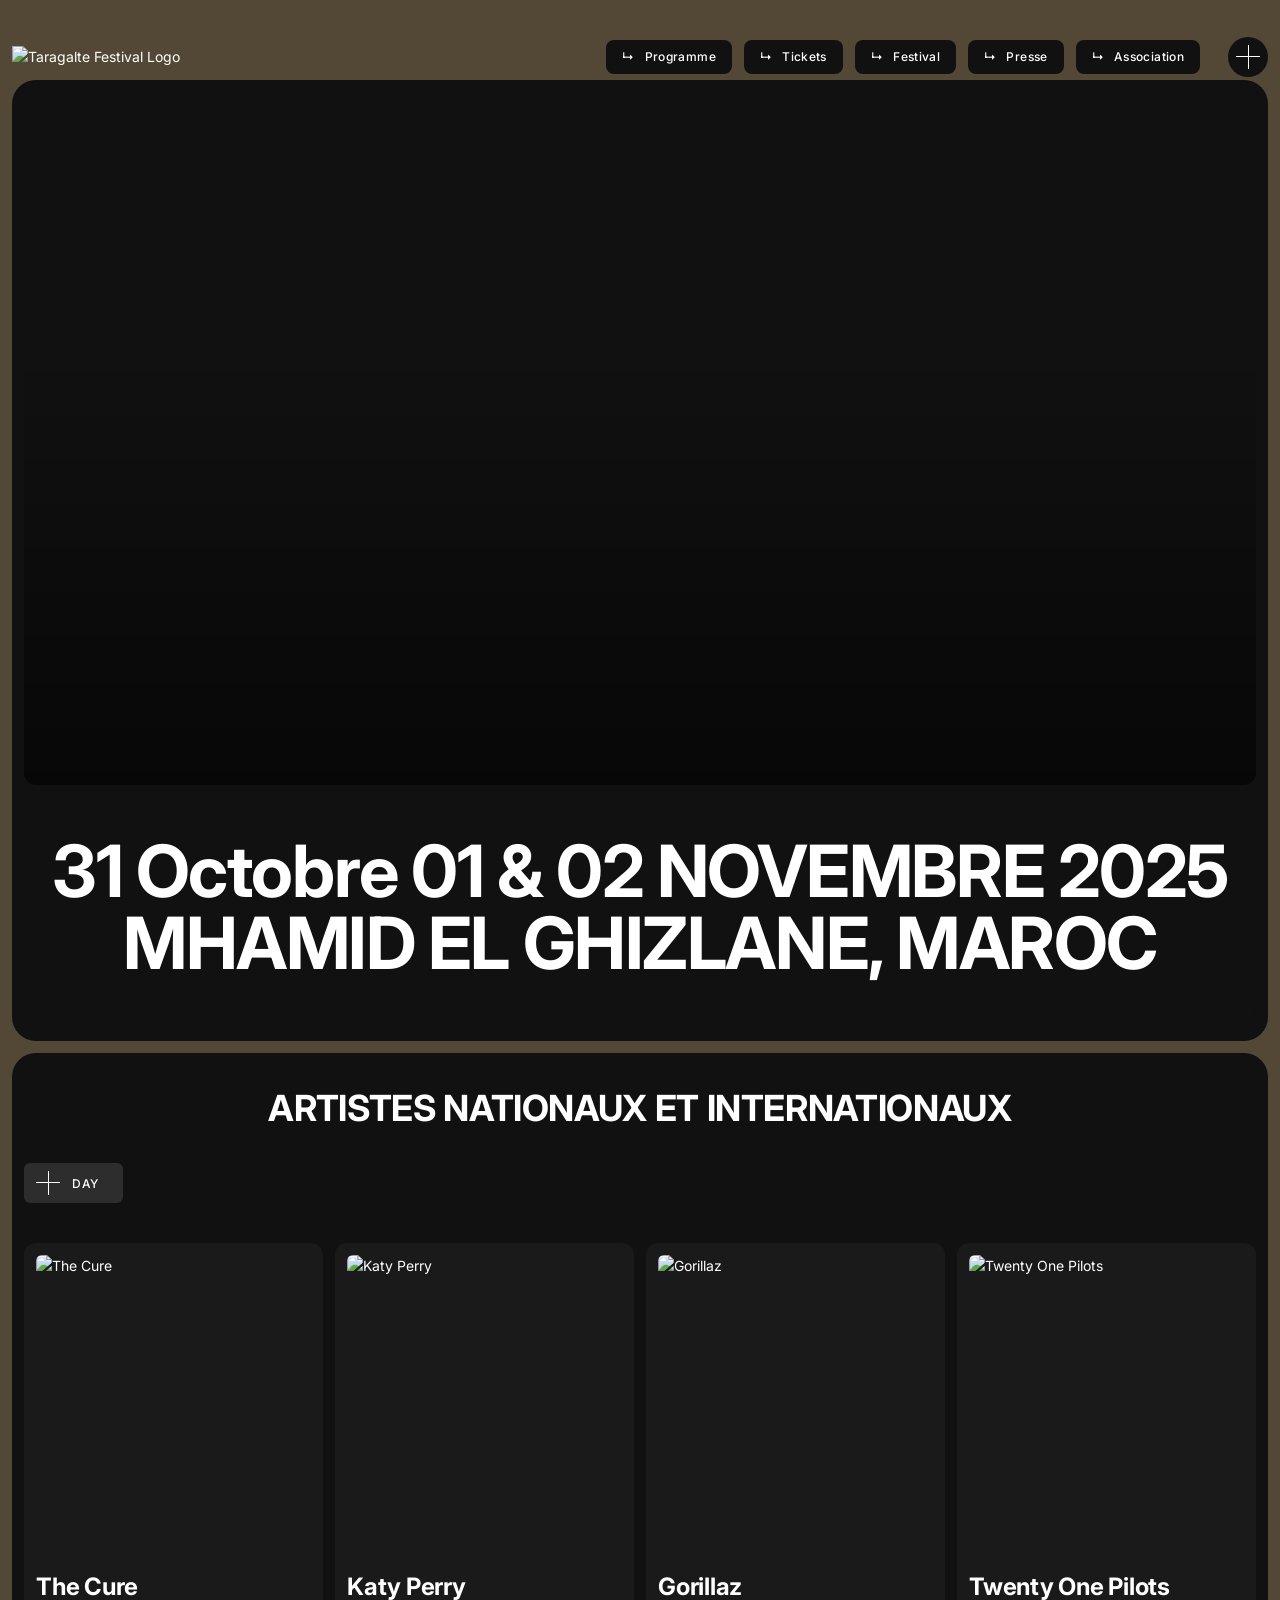
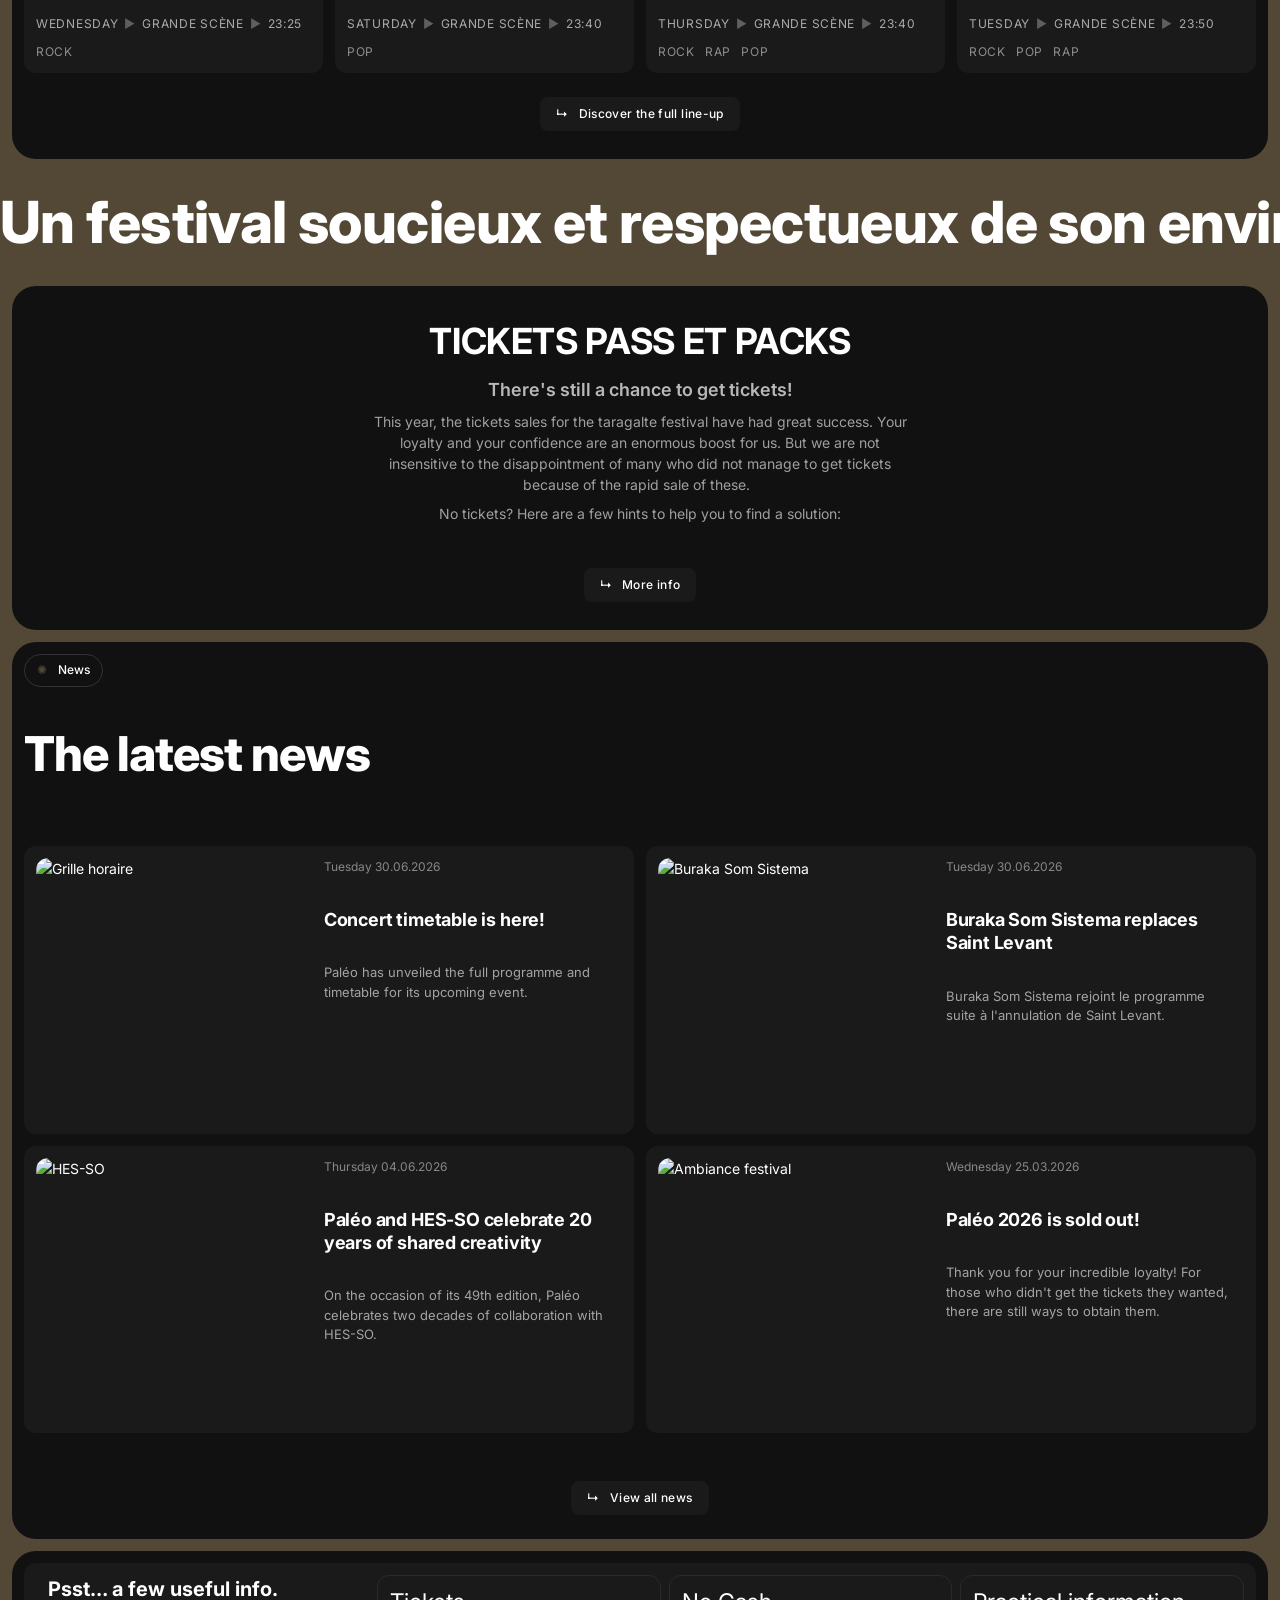
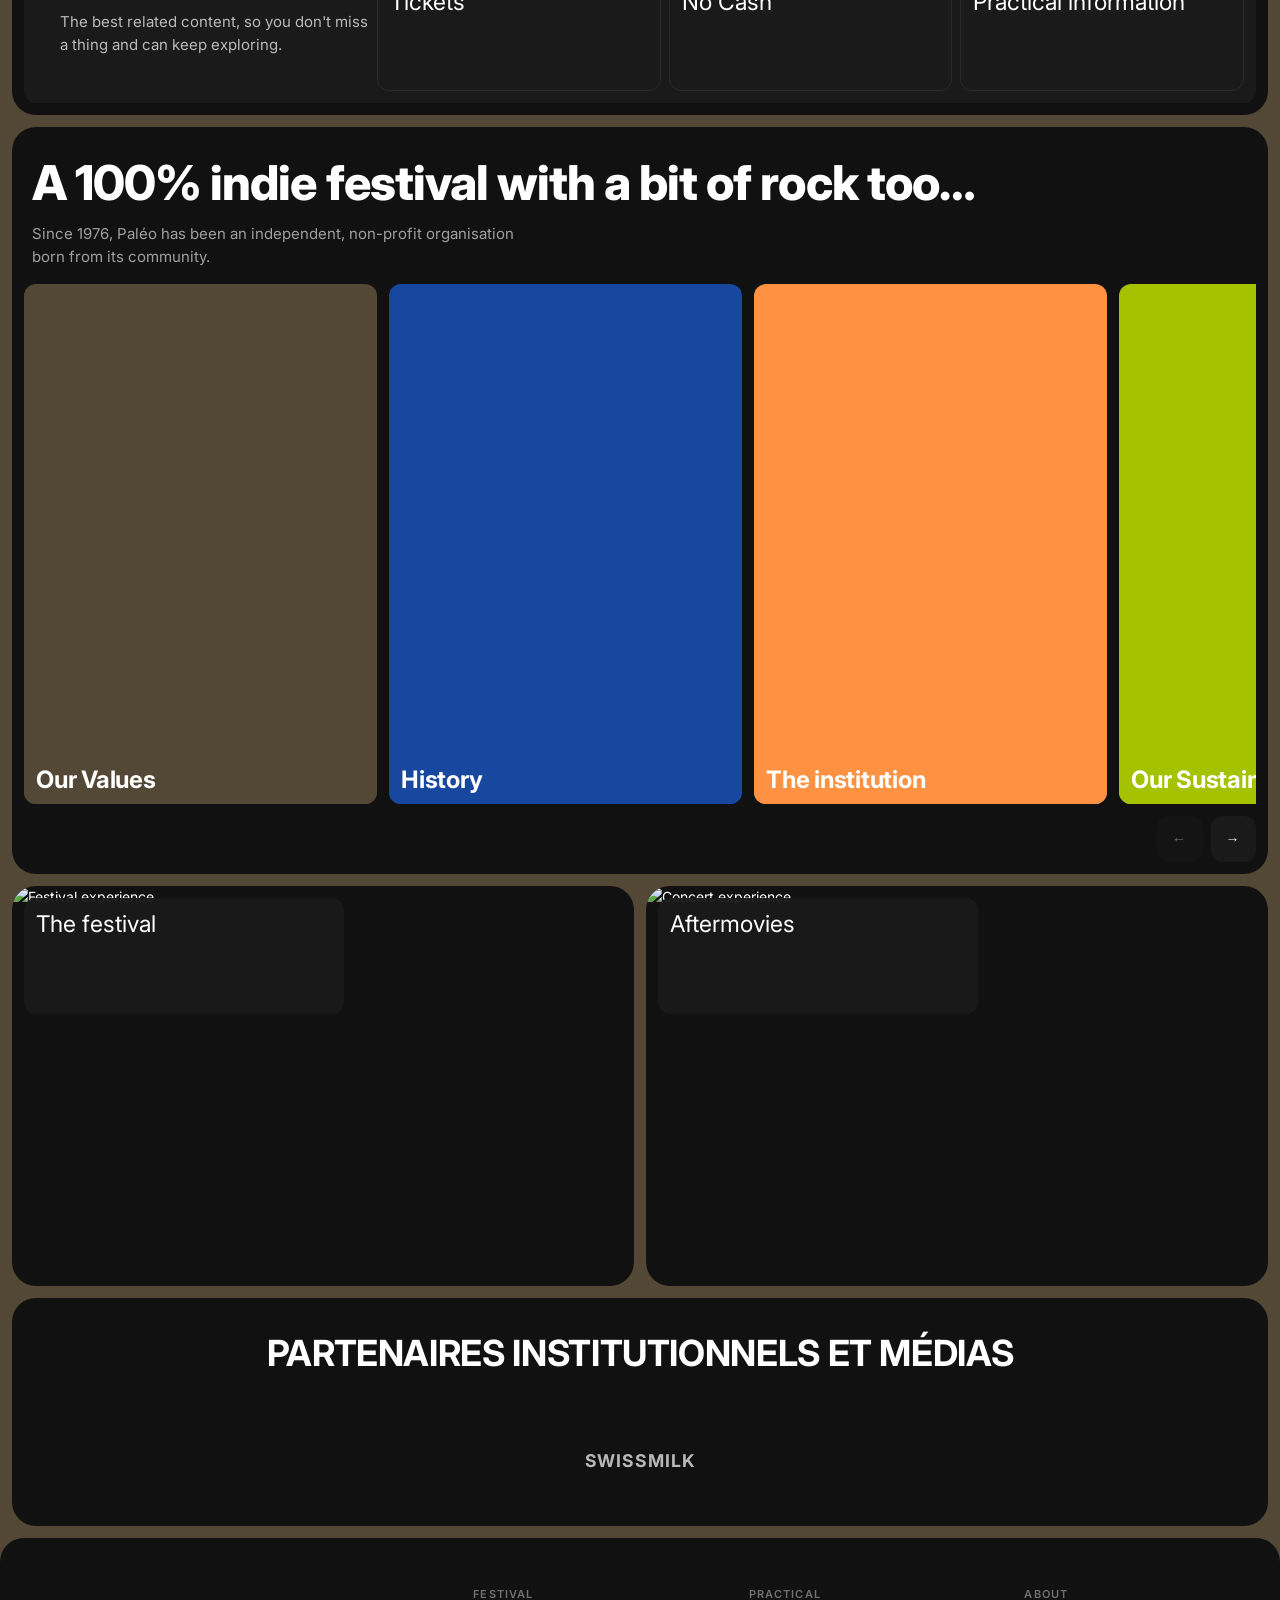
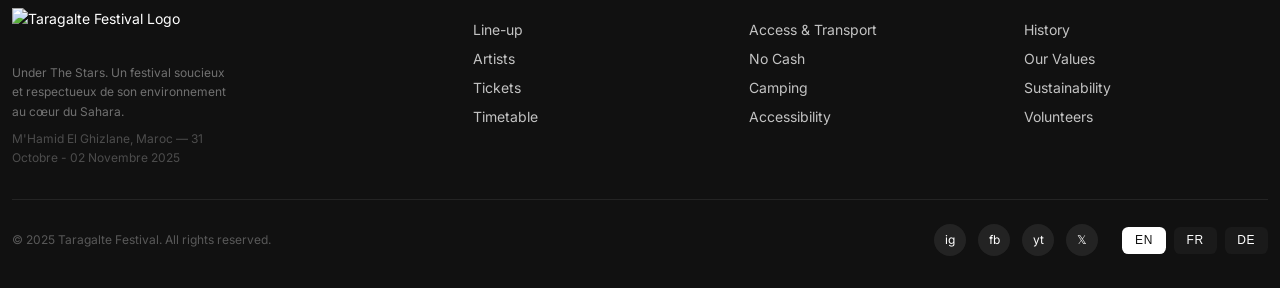
==== commit e2efcd16: "first commit" ====
--- a/index.html
+++ b/index.html
@@ -13,7 +13,7 @@
   <link href="https://fonts.googleapis.com/css2?family=Inter:wght@300;400;500;600;700;800;900&display=swap" rel="stylesheet">
   <link rel="stylesheet" href="style.css">
 </head>
-<body style="--paleo-theme-color: #c39c55; background-color: var(--paleo-theme-color);">
+<body style="--paleo-theme-color: #534835; background-color: var(--paleo-theme-color);">
 
   <!-- Skip to content -->
   <a href="#main-content" class="sr-only" style="position:fixed;top:1rem;left:1rem;z-index:999;background:#fff;color:#000;padding:.5rem 1rem;border-radius:.5rem;font-size:.875rem;font-weight:600;">Skip to main content</a>
@@ -566,14 +566,14 @@
 
                     <!-- Card 1: Our Values -->
                     <a href="#discover" class="nav-reco-card">
-                      <div class="nav-reco-card-bg" style="background-color:#c39c55;"></div>
+                      <div class="nav-reco-card-bg" style="background-color:#534835;"></div>
                       <div class="nav-reco-card-img">
                         <img loading="lazy"
                           src="https://yeah.paleo.ch/sites/default/files/styles/nav_reco_card/public/2026-02/valeurs-paleo.webp?itok=some1"
                           alt="Our Values" width="353" height="520"
                           onerror="this.style.display='none'">
                       </div>
-                      <div class="nav-reco-card-gradient" style="background:linear-gradient(to top, #c39c55 20%, transparent 70%);"></div>
+                      <div class="nav-reco-card-gradient" style="background:linear-gradient(to top, #534835 20%, transparent 70%);"></div>
                       <div class="nav-reco-card-label"><h3>Our Values</h3></div>
                     </a>
 
--- a/style.css
+++ b/style.css
@@ -5,7 +5,7 @@
 @import url('https://fonts.googleapis.com/css2?family=Inter:wght@300;400;500;600;700&display=swap');
 
 :root {
-  --paleo-theme-color: #c39c55;
+  --paleo-theme-color: #534835;
   --black: #111111;
   --gray-dark: #1a1a1a;
   --gray-mid: #3a3a3a;
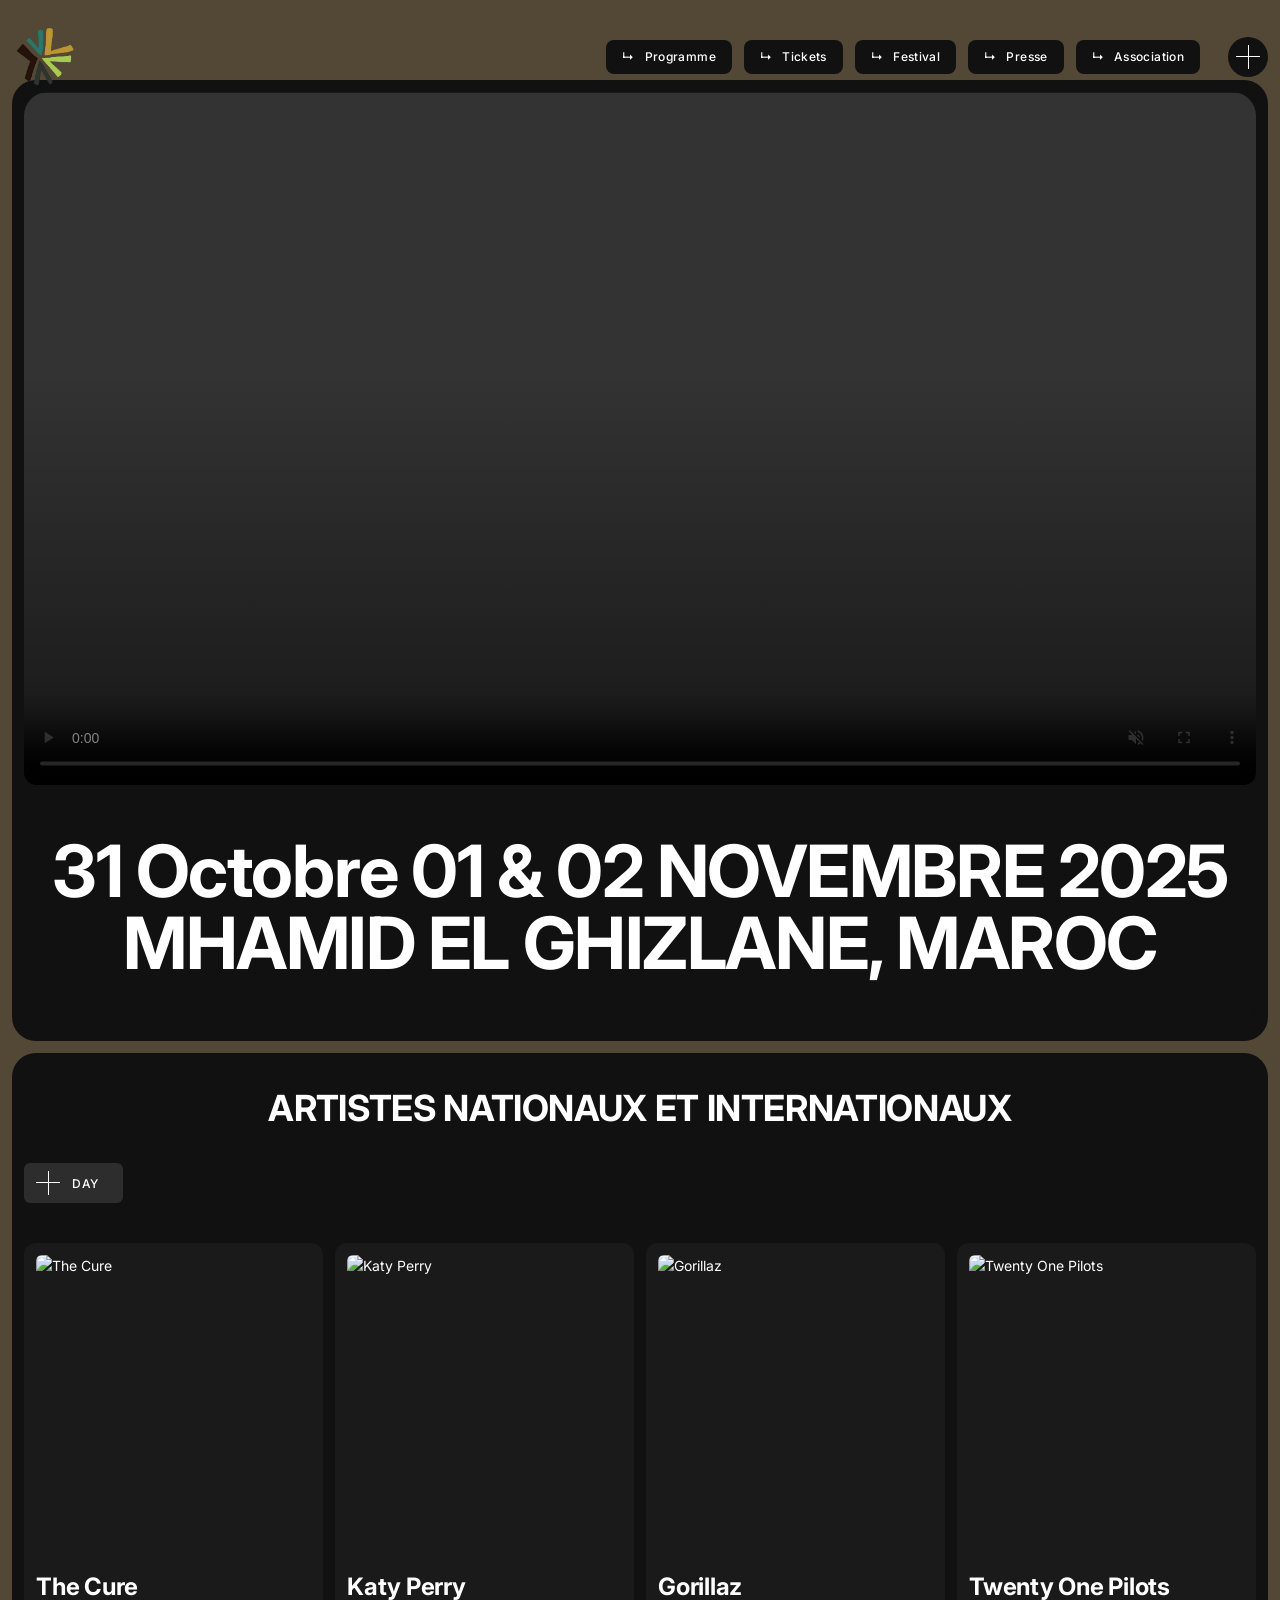
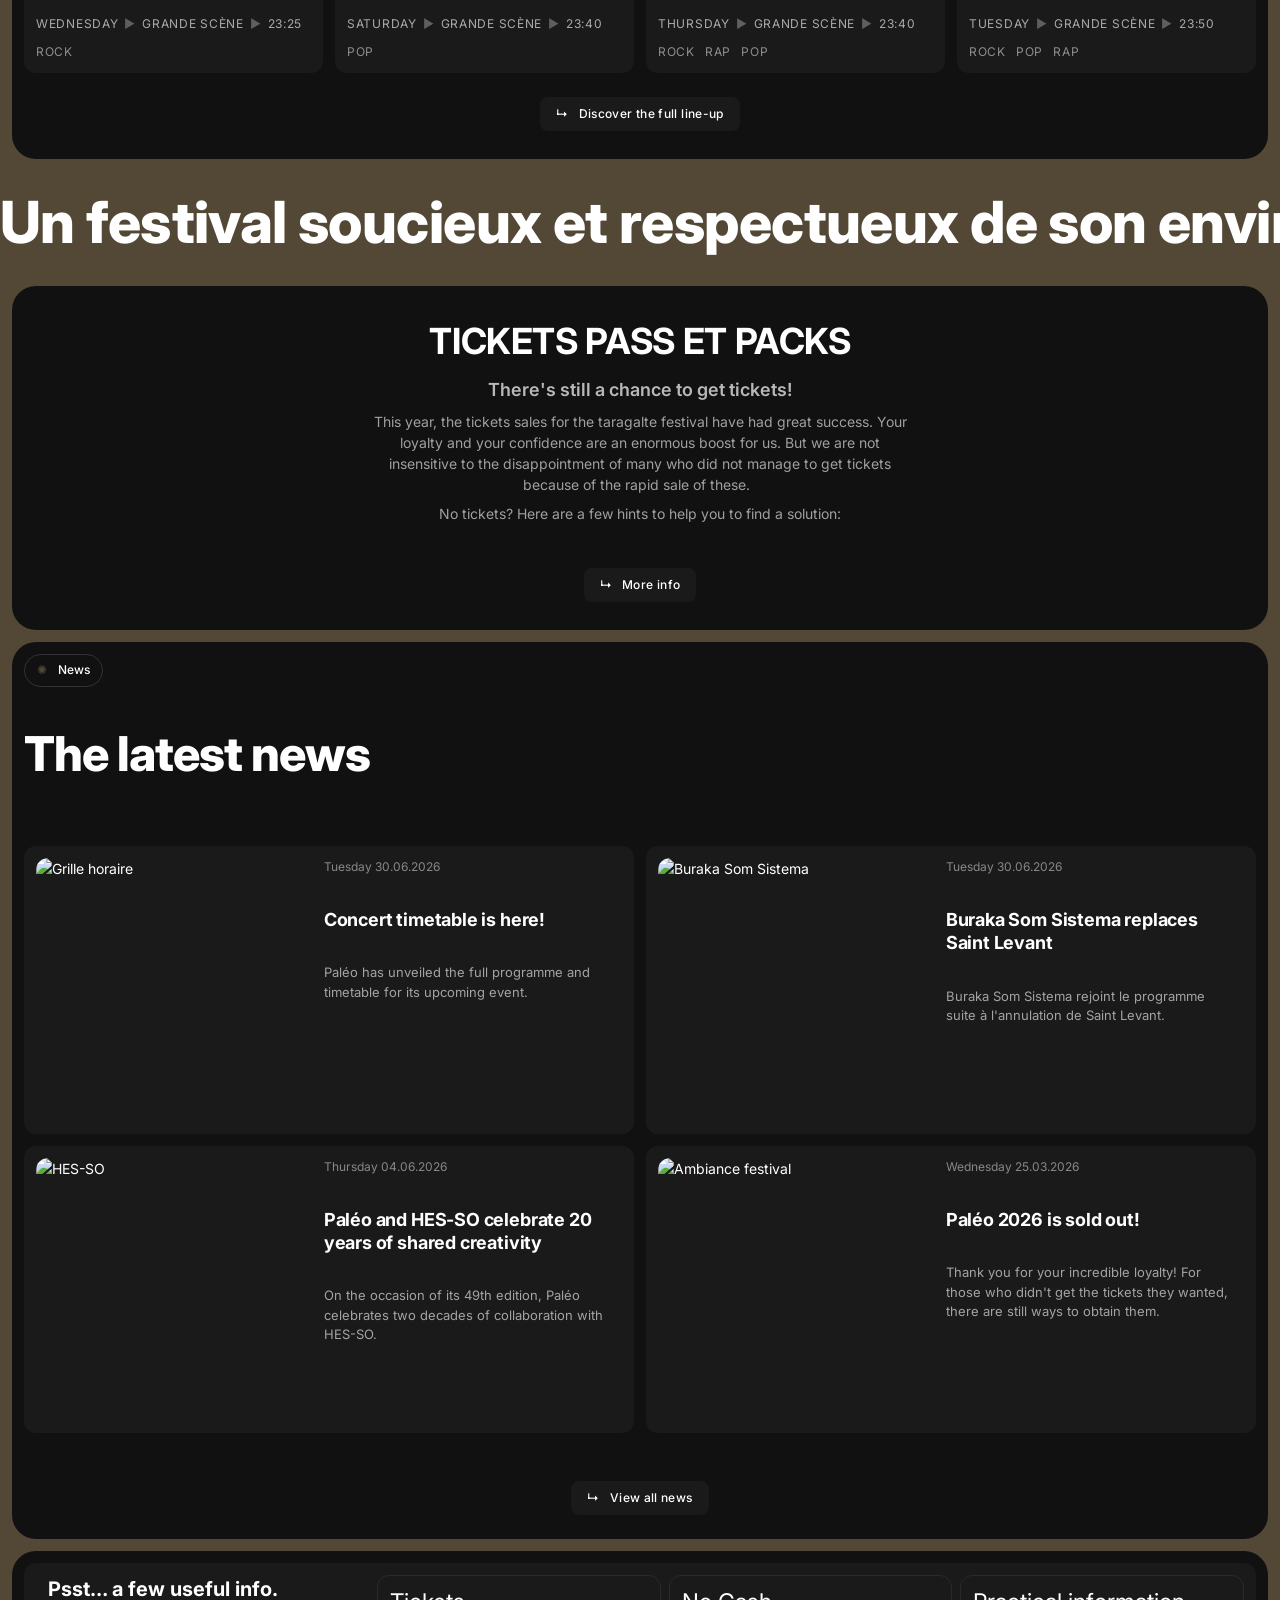
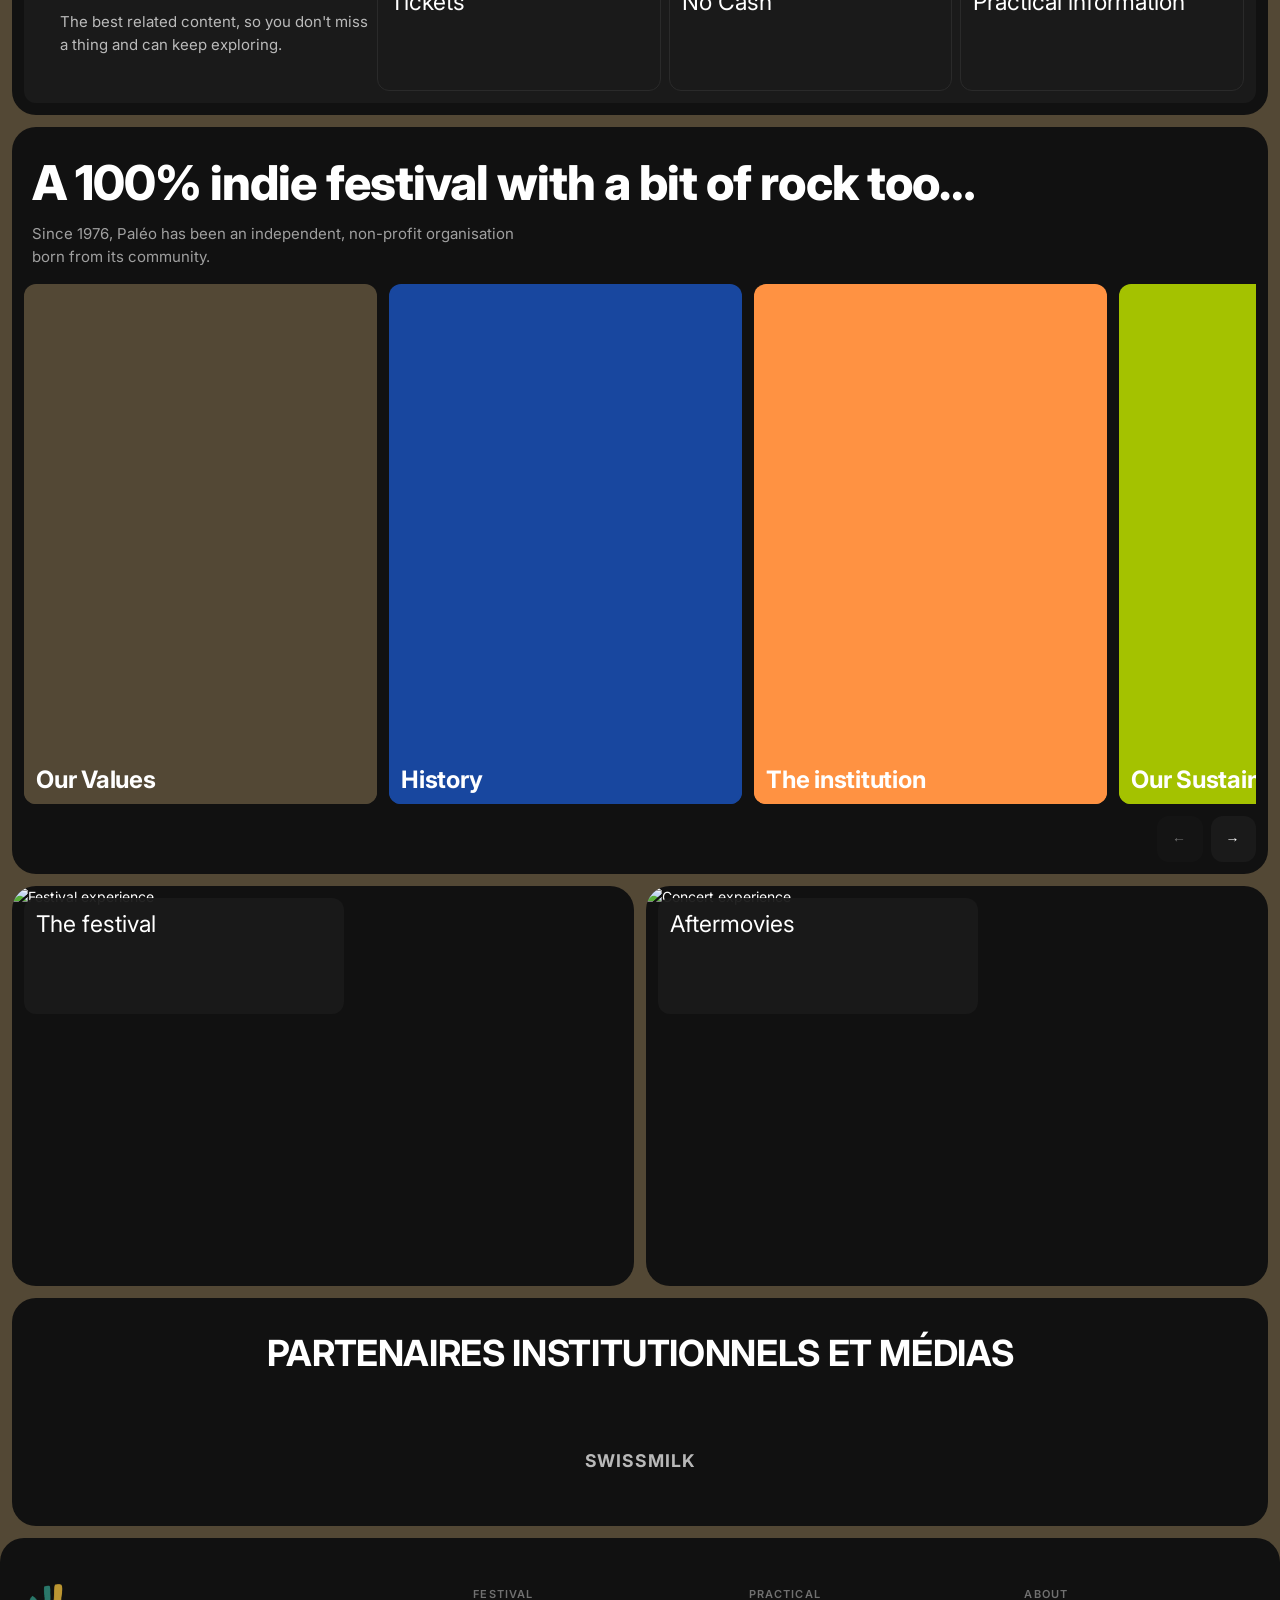
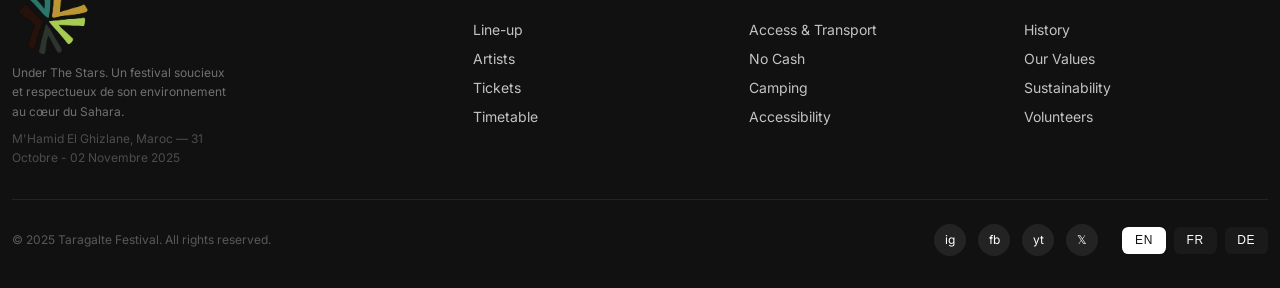
==== commit 51dddf28: "maj" ====
--- a/index.html
+++ b/index.html
@@ -24,7 +24,7 @@
   <div class="mobile-menu-overlay" id="mobileMenu" role="dialog" aria-modal="true" aria-label="Site navigation">
     <div class="mobile-menu-header">
       <div class="site-logo">
-        <img src="https://www.taragalte.org/wp-content/uploads/elementor/thumbs/logo-taragalte-festival-couleurs-pu4idnwlyz03pz2ma7cyyu3wqf3sqnuum0waqj8fsk.png" alt="Taragalte Festival Logo" style="max-height:40px; width:auto; object-fit:contain;">
+        <img src="./taragalte-logo.png" alt="Taragalte Festival Logo" style="max-height:65px; width:auto; object-fit:contain;">
       </div>
       <button class="mobile-menu-close" id="menuClose" aria-label="Close menu">✕</button>
     </div>
@@ -63,7 +63,7 @@
           <!-- Logo -->
           <div id="block-paleo-site-branding" style="display:flex;align-items:center;flex-shrink:0;">
             <a href="#" class="site-logo" aria-label="Taragalte Festival - Home">
-              <img src="https://www.taragalte.org/wp-content/uploads/elementor/thumbs/logo-taragalte-festival-couleurs-pu4idnwlyz03pz2ma7cyyu3wqf3sqnuum0waqj8fsk.png" alt="Taragalte Festival Logo" style="max-height:40px; width:auto; object-fit:contain;">
+              <img src="./taragalte-logo.png" alt="Taragalte Festival Logo" style="max-height:65px; width:auto; object-fit:contain;">
             </a>
           </div>
 
@@ -131,24 +131,7 @@
               <div class="hero-section" style="background:var(--black);border-radius:var(--border-radius-xl);overflow:hidden;position:relative;">
                 <div class="hero-media" style="border-radius:0.75rem;overflow:hidden;position:relative;aspect-ratio:16/9;">
                   <!-- YouTube iframe — autoplay, muted, looped, no controls -->
-                  <iframe
-                    id="heroYouTube"
-                    src="https://www.youtube.com/embed/m2YG3CQzmCc?autoplay=1&mute=1&loop=1&playlist=m2YG3CQzmCc&controls=0&modestbranding=1&rel=0&origin=http://localhost"
-                    frameborder="0"
-                    allow="autoplay; encrypted-media"
-                    allowfullscreen
-                    referrerpolicy="strict-origin-when-cross-origin"
-                    title="Festival ambiance video"
-                    style="
-                      position:absolute;
-                      top:50%; left:50%;
-                      transform:translate(-50%,-50%) scale(1.15);
-                      width:100%; height:100%;
-                      min-width:100%; min-height:100%;
-                      border:none;
-                      pointer-events:none;
-                    "
-                  ></iframe>
+                  <video id="heroVideo" src="./hero.mp4" autoplay muted loop playsinline style="position:absolute; top:50%; left:50%; transform:translate(-50%,-50%); width:100%; height:100%; object-fit:cover; border:none; pointer-events:none;"></video>
                   <!-- Transparent overlay — blocks ALL YouTube buttons/clicks -->
                   <div style="position:absolute;inset:0;z-index:2;background:transparent;pointer-events:all;cursor:default;"></div>
                   <!-- Gradient overlay -->
@@ -755,7 +738,7 @@
             <!-- Brand -->
             <div class="footer-brand">
               <div class="site-logo">
-                <img src="https://www.taragalte.org/wp-content/uploads/elementor/thumbs/logo-taragalte-festival-couleurs-pu4idnwlyz03pz2ma7cyyu3wqf3sqnuum0waqj8fsk.png" alt="Taragalte Festival Logo" style="max-height:50px; width:auto; object-fit:contain;">
+                <img src="./taragalte-logo.png" alt="Taragalte Festival Logo" style="max-height:80px; width:auto; object-fit:contain;">
               </div>
               <p>Under The Stars. Un festival soucieux et respectueux de son environnement au cœur du Sahara.</p>
               <p style="margin-top:0.5rem;color:rgba(255,255,255,0.25);">M'Hamid El Ghizlane, Maroc — 31 Octobre - 02 Novembre 2025</p>
@@ -818,3 +801,4 @@
   <script src="script.js"></script>
 </body>
 </html>
+
